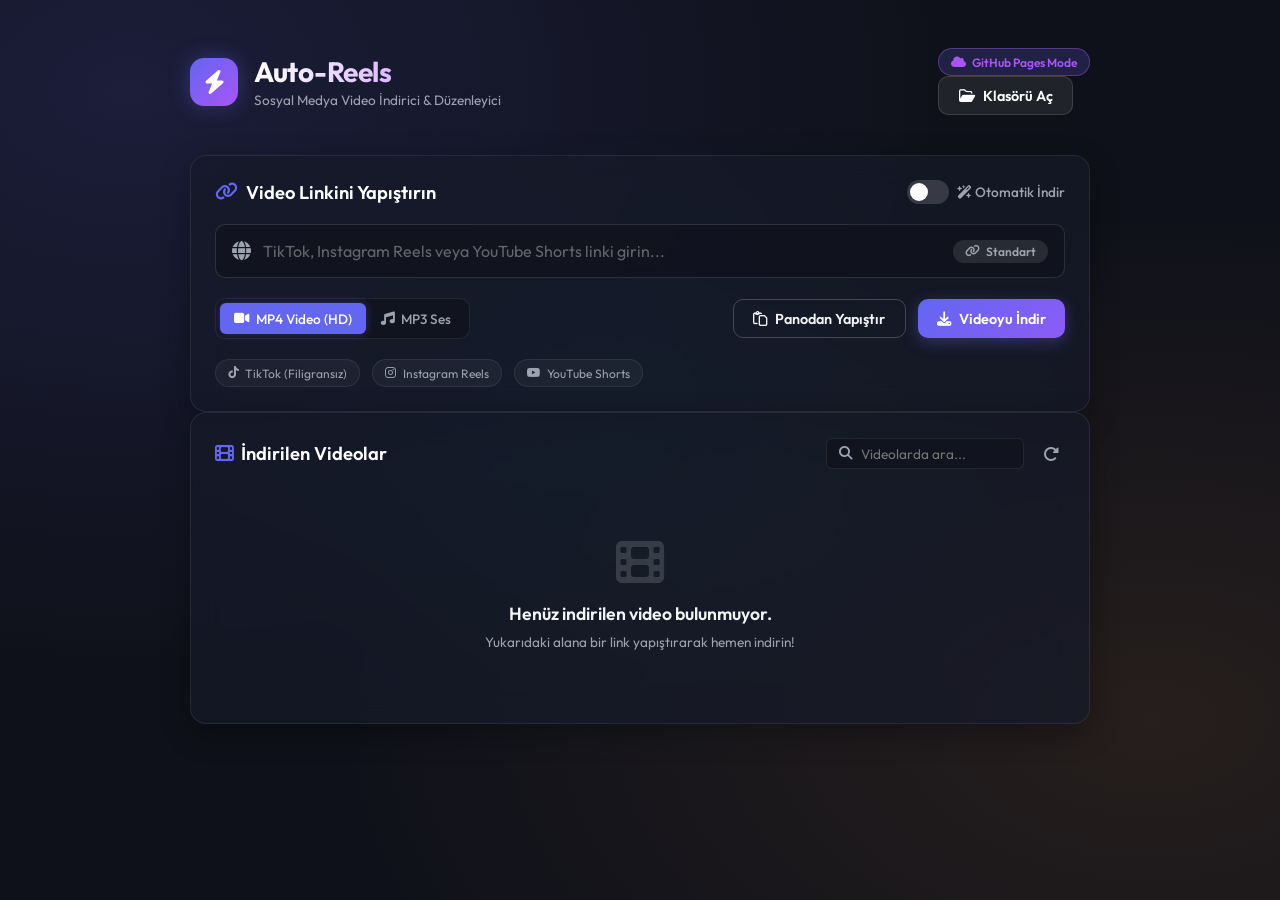
==== frontend/index.html @ d4bc5f1e "feat: Initial commit for auto-reels downloader and editor with GitHub Pages support" ====
<!DOCTYPE html>
<html lang="tr">
<head>
    <meta charset="UTF-8">
    <meta name="viewport" content="width=device-width, initial-scale=1.0">
    <title>Auto-Reels - TikTok, Instagram & YouTube Video Downloader</title>
    <!-- Google Fonts -->
    <link rel="preconnect" href="https://fonts.googleapis.com">
    <link rel="preconnect" href="https://fonts.gstatic.com" crossorigin>
    <link href="https://fonts.googleapis.com/css2?family=Outfit:wght@300;400;500;600;700;800&display=swap" rel="stylesheet">
    <!-- FontAwesome Icons -->
    <link rel="stylesheet" href="https://cdnjs.cloudflare.com/ajax/libs/font-awesome/6.4.0/css/all.min.css">
    <link rel="stylesheet" href="style.css">
</head>
<body>
    <div class="app-container">
        <!-- Header -->
        <header class="app-header">
            <div class="brand">
                <div class="logo-icon">
                    <i class="fa-solid fa-bolt"></i>
                </div>
                <div class="brand-text">
                    <h1>Auto-Reels</h1>
                    <span>Sosyal Medya Video İndirici & Düzenleyici</span>
                </div>
            </div>
            <div class="header-actions">
                <span id="envBadge" class="env-badge"><i class="fa-solid fa-cloud"></i> Web Mode</span>
                <button id="btnOpenFolder" class="btn btn-secondary">
                    <i class="fa-regular fa-folder-open"></i> Klasörü Aç
                </button>
            </div>
        </header>

        <!-- Main Content -->
        <main class="main-content">
            <!-- Downloader Card -->
            <section class="card input-card">
                <div class="card-header">
                    <h2><i class="fa-solid fa-link"></i> Video Linkini Yapıştırın</h2>
                    <div class="options-group">
                        <label class="toggle-switch">
                            <input type="checkbox" id="autoDownloadToggle">
                            <span class="slider"></span>
                            <span class="label-text"><i class="fa-solid fa-wand-magic-sparkles"></i> Otomatik İndir</span>
                        </label>
                    </div>
                </div>

                <div class="input-area">
                    <div class="input-wrapper">
                        <i class="fa-solid fa-globe input-icon"></i>
                        <input type="text" id="urlInput" placeholder="TikTok, Instagram Reels veya YouTube Shorts linki girin..." autocomplete="off">
                        <button id="btnClear" class="btn-icon" style="display:none;" title="Temizle"><i class="fa-solid fa-xmark"></i></button>
                        <div id="platformBadge" class="platform-badge generic">
                            <i class="fa-solid fa-link"></i> Standart
                        </div>
                    </div>
                </div>

                <!-- Settings & Action Buttons -->
                <div class="action-bar">
                    <div class="format-selector">
                        <label class="radio-label active">
                            <input type="radio" name="format" value="mp4" checked>
                            <i class="fa-solid fa-video"></i> MP4 Video (HD)
                        </label>
                        <label class="radio-label">
                            <input type="radio" name="format" value="mp3">
                            <i class="fa-solid fa-music"></i> MP3 Ses
                        </label>
                    </div>

                    <div class="buttons">
                        <button id="btnPaste" class="btn btn-outline">
                            <i class="fa-regular fa-paste"></i> Panodan Yapıştır
                        </button>
                        <button id="btnDownload" class="btn btn-primary">
                            <i class="fa-solid fa-download"></i> Videoyu İndir
                        </button>
                    </div>
                </div>

                <div class="platform-chips">
                    <span class="chip chip-tiktok"><i class="fa-brands fa-tiktok"></i> TikTok (Filigransız)</span>
                    <span class="chip chip-instagram"><i class="fa-brands fa-instagram"></i> Instagram Reels</span>
                    <span class="chip chip-youtube"><i class="fa-brands fa-youtube"></i> YouTube Shorts</span>
                </div>
            </section>

            <!-- Download Status Card -->
            <section id="statusCard" class="card status-card" style="display: none;">
                <div class="status-content">
                    <div class="preview-thumb">
                        <img id="statusThumb" src="" alt="Thumbnail Preview">
                        <div id="statusPlatformBadge" class="platform-badge">TikTok</div>
                    </div>
                    <div class="status-details">
                        <h3 id="statusTitle">Video İndiriliyor...</h3>
                        <p id="statusMeta" class="meta-text"><i class="fa-solid fa-user"></i> <span id="statusUploader">Yükleyici</span></p>
                        
                        <!-- Progress Bar -->
                        <div class="progress-container">
                            <div class="progress-info">
                                <span id="statusText"><i class="fa-solid fa-spinner fa-spin"></i> İşleniyor...</span>
                                <span id="progressPercent">0%</span>
                            </div>
                            <div class="progress-bar">
                                <div id="progressFill" class="progress-fill" style="width: 0%;"></div>
                            </div>
                        </div>
                    </div>
                </div>
            </section>

            <!-- Media Gallery -->
            <section class="card gallery-card">
                <div class="card-header">
                    <h2><i class="fa-solid fa-film"></i> İndirilen Videolar</h2>
                    <div class="gallery-controls">
                        <div class="search-box">
                            <i class="fa-solid fa-search"></i>
                            <input type="text" id="searchGallery" placeholder="Videolarda ara...">
                        </div>
                        <button id="btnRefreshGallery" class="btn-icon" title="Yenile"><i class="fa-solid fa-rotate-right"></i></button>
                    </div>
                </div>

                <div id="galleryGrid" class="gallery-grid">
                    <div class="empty-state">
                        <i class="fa-solid fa-cloud-arrow-down"></i>
                        <p>Henüz indirilmiş video bulunmuyor.</p>
                        <span>Yukarıdaki alana bir TikTok, Reels veya Shorts linki yapıştırın!</span>
                    </div>
                </div>
            </section>
        </main>

        <!-- Player Modal -->
        <div id="playerModal" class="modal">
            <div class="modal-content">
                <div class="modal-header">
                    <h3 id="modalTitle">Video Önizleme</h3>
                    <button id="btnCloseModal" class="btn-icon"><i class="fa-solid fa-xmark"></i></button>
                </div>
                <div class="modal-body">
                    <div class="media-container">
                        <video id="modalVideo" controls autoplay style="display:none;"></video>
                        <audio id="modalAudio" controls autoplay style="display:none;"></audio>
                    </div>
                </div>
            </div>
        </div>

        <!-- Video Editor Modal -->
        <div id="editorModal" class="modal">
            <div class="modal-content editor-modal-content">
                <div class="modal-header">
                    <h3><i class="fa-solid fa-pen-to-square"></i> Videoya Yazı Ekle & Düzenle</h3>
                    <button id="btnCloseEditor" class="btn-icon"><i class="fa-solid fa-xmark"></i></button>
                </div>
                <div class="modal-body editor-body">
                    <!-- Left: Live Preview -->
                    <div class="editor-preview-container">
                        <video id="editorVideoPreview" controls loop muted crossOrigin="anonymous"></video>
                        <div id="editorOverlayText" class="overlay-text pos-bottom bg-black">
                            Örnek Yazı
                        </div>
                    </div>

                    <!-- Right: Controls -->
                    <div class="editor-controls">
                        <div class="control-group">
                            <label><i class="fa-solid fa-font"></i> Eklenecek Metin</label>
                            <textarea id="editorTextInput" placeholder="Videoda görünmesini istediğiniz metni yazın..." rows="3">Harika Video! 🔥</textarea>
                        </div>

                        <div class="control-group">
                            <label><i class="fa-solid fa-text-height"></i> Yazı Boyutu: <span id="editorSizeValue">40px</span></label>
                            <input type="range" id="editorSizeInput" min="20" max="80" value="40">
                        </div>

                        <div class="control-group">
                            <label><i class="fa-solid fa-palette"></i> Yazı Rengi</label>
                            <div class="color-options">
                                <label class="color-chip active" style="background:#ffffff; color:#000;"><input type="radio" name="editorColor" value="white" checked> Beyaz</label>
                                <label class="color-chip" style="background:#ffe600; color:#000;"><input type="radio" name="editorColor" value="yellow"> Sarı</label>
                                <label class="color-chip" style="background:#ff3b30; color:#fff;"><input type="radio" name="editorColor" value="red"> Kırmızı</label>
                                <label class="color-chip" style="background:#00f2fe; color:#000;"><input type="radio" name="editorColor" value="cyan"> Turkuaz</label>
                            </div>
                        </div>

                        <div class="control-group">
                            <label><i class="fa-solid fa-square"></i> Arka Plan Kutusu</label>
                            <div class="box-options">
                                <label class="box-chip active"><input type="radio" name="editorBg" value="black" checked> Yarı Siyah</label>
                                <label class="box-chip"><input type="radio" name="editorBg" value="yellow"> Sarı Kutu</label>
                                <label class="box-chip"><input type="radio" name="editorBg" value="white"> Beyaz Kutu</label>
                                <label class="box-chip"><input type="radio" name="editorBg" value="none"> Şeffaf</label>
                            </div>
                        </div>

                        <div class="control-group">
                            <label><i class="fa-solid fa-arrows-up-down"></i> Konum</label>
                            <div class="pos-options">
                                <label class="pos-chip"><input type="radio" name="editorPos" value="top"> Üst</label>
                                <label class="pos-chip"><input type="radio" name="editorPos" value="center"> Orta</label>
                                <label class="pos-chip active"><input type="radio" name="editorPos" value="bottom" checked> Alt</label>
                            </div>
                        </div>

                        <button id="btnProcessEdit" class="btn btn-primary btn-block">
                            <i class="fa-solid fa-wand-magic-sparkles"></i> Videoyu Oluştur & Kaydet
                        </button>
                    </div>
                </div>
            </div>
        </div>
    </div>

    <script src="app.js"></script>
</body>
</html>
---- frontend/style.css ----
:root {
    --bg-dark: #0f111a;
    --card-bg: rgba(22, 26, 40, 0.75);
    --card-border: rgba(255, 255, 255, 0.08);
    --text-main: #f3f4f6;
    --text-muted: #9ca3af;
    
    --primary: #6366f1;
    --primary-hover: #4f46e5;
    --primary-glow: rgba(99, 102, 241, 0.35);
    
    --accent-tiktok: #00f2fe;
    --accent-instagram: #f09433;
    --accent-youtube: #ff0000;
    
    --radius-lg: 16px;
    --radius-md: 10px;
    --radius-sm: 6px;
    --transition: all 0.25s cubic-bezier(0.4, 0, 0.2, 1);
}

* {
    margin: 0;
    padding: 0;
    box-sizing: border-box;
    font-family: 'Outfit', -apple-system, BlinkMacSystemFont, sans-serif;
}

body {
    background-color: var(--bg-dark);
    background-image: 
        radial-gradient(at 10% 10%, rgba(99, 102, 241, 0.15) 0px, transparent 50%),
        radial-gradient(at 90% 80%, rgba(240, 148, 51, 0.1) 0px, transparent 50%),
        radial-gradient(at 50% 50%, rgba(0, 242, 254, 0.08) 0px, transparent 50%);
    color: var(--text-main);
    min-height: 100vh;
    padding: 2rem 1rem;
    display: flex;
    justify-content: center;
}

.app-container {
    width: 100%;
    max-width: 900px;
    display: flex;
    flex-direction: column;
    gap: 1.5rem;
}

/* Header */
.app-header {
    display: flex;
    align-items: center;
    justify-content: space-between;
    padding: 1rem 0;
}

.brand {
    display: flex;
    align-items: center;
    gap: 1rem;
}

.logo-icon {
    width: 48px;
    height: 48px;
    background: linear-gradient(135deg, #6366f1, #a855f7);
    border-radius: 14px;
    display: flex;
    align-items: center;
    justify-content: center;
    font-size: 1.5rem;
    color: #fff;
    box-shadow: 0 0 20px var(--primary-glow);
}

.brand-text h1 {
    font-size: 1.75rem;
    font-weight: 700;
    background: linear-gradient(to right, #ffffff, #c084fc);
    -webkit-background-clip: text;
    -webkit-text-fill-color: transparent;
    letter-spacing: -0.5px;
}

.brand-text span {
    font-size: 0.85rem;
    color: var(--text-muted);
}

.env-badge {
    padding: 0.35rem 0.75rem;
    border-radius: 20px;
    font-size: 0.75rem;
    font-weight: 600;
    background: rgba(99, 102, 241, 0.2);
    color: #a855f7;
    border: 1px solid rgba(168, 85, 247, 0.4);
    display: inline-flex;
    align-items: center;
    gap: 0.35rem;
}

/* Card */
.card {
    background: var(--card-bg);
    backdrop-filter: blur(16px);
    -webkit-backdrop-filter: blur(16px);
    border: 1px solid var(--card-border);
    border-radius: var(--radius-lg);
    padding: 1.5rem;
    box-shadow: 0 10px 30px rgba(0, 0, 0, 0.3);
}

.card-header {
    display: flex;
    align-items: center;
    justify-content: space-between;
    margin-bottom: 1.25rem;
}

.card-header h2 {
    font-size: 1.15rem;
    font-weight: 600;
    display: flex;
    align-items: center;
    gap: 0.5rem;
    color: #fff;
}

.card-header h2 i {
    color: var(--primary);
}

/* Input Area */
.input-wrapper {
    position: relative;
    display: flex;
    align-items: center;
    background: rgba(15, 17, 26, 0.6);
    border: 1px solid rgba(255, 255, 255, 0.12);
    border-radius: var(--radius-md);
    padding: 0.5rem 1rem;
    transition: var(--transition);
}

.input-wrapper:focus-within {
    border-color: var(--primary);
    box-shadow: 0 0 15px var(--primary-glow);
}

.input-icon {
    font-size: 1.2rem;
    color: var(--text-muted);
    margin-right: 0.75rem;
}

.input-wrapper input {
    flex: 1;
    background: transparent;
    border: none;
    outline: none;
    color: #fff;
    font-size: 1rem;
    padding: 0.5rem 0;
}

.input-wrapper input::placeholder {
    color: rgba(255, 255, 255, 0.35);
}

.platform-badge {
    padding: 0.25rem 0.75rem;
    border-radius: 20px;
    font-size: 0.75rem;
    font-weight: 600;
    display: flex;
    align-items: center;
    gap: 0.35rem;
    transition: var(--transition);
}

.platform-badge.generic { background: rgba(255,255,255,0.1); color: var(--text-muted); }
.platform-badge.tiktok { background: rgba(0, 242, 254, 0.2); color: #00f2fe; border: 1px solid rgba(0, 242, 254, 0.4); }
.platform-badge.instagram { background: rgba(240, 148, 51, 0.2); color: #f09433; border: 1px solid rgba(240, 148, 51, 0.4); }
.platform-badge.youtube_shorts, .platform-badge.youtube { background: rgba(255, 0, 0, 0.2); color: #ff4d4d; border: 1px solid rgba(255, 0, 0, 0.4); }

/* Toggle Switch */
.toggle-switch {
    display: flex;
    align-items: center;
    gap: 0.5rem;
    cursor: pointer;
    user-select: none;
}

.toggle-switch input { display: none; }

.slider {
    width: 42px;
    height: 24px;
    background-color: rgba(255, 255, 255, 0.15);
    border-radius: 20px;
    position: relative;
    transition: var(--transition);
}

.slider::before {
    content: "";
    position: absolute;
    width: 18px;
    height: 18px;
    border-radius: 50%;
    background-color: #fff;
    top: 3px;
    left: 3px;
    transition: var(--transition);
}

.toggle-switch input:checked + .slider {
    background-color: var(--primary);
}

.toggle-switch input:checked + .slider::before {
    transform: translateX(18px);
}

.label-text {
    font-size: 0.85rem;
    font-weight: 500;
    color: var(--text-muted);
}

/* Action Bar */
.action-bar {
    display: flex;
    align-items: center;
    justify-content: space-between;
    margin-top: 1.25rem;
    gap: 1rem;
    flex-wrap: wrap;
}

.format-selector {
    display: flex;
    background: rgba(15, 17, 26, 0.6);
    padding: 4px;
    border-radius: var(--radius-md);
    border: 1px solid rgba(255, 255, 255, 0.08);
}

.radio-label {
    padding: 0.4rem 0.9rem;
    border-radius: var(--radius-sm);
    font-size: 0.85rem;
    font-weight: 500;
    color: var(--text-muted);
    cursor: pointer;
    display: flex;
    align-items: center;
    gap: 0.4rem;
    transition: var(--transition);
}

.radio-label input { display: none; }
.radio-label.active {
    background: var(--primary);
    color: #fff;
    box-shadow: 0 0 10px var(--primary-glow);
}

.buttons {
    display: flex;
    gap: 0.75rem;
}

/* Buttons */
.btn {
    padding: 0.6rem 1.2rem;
    border-radius: var(--radius-md);
    font-size: 0.9rem;
    font-weight: 600;
    cursor: pointer;
    border: none;
    display: flex;
    align-items: center;
    gap: 0.5rem;
    transition: var(--transition);
}

.btn-primary {
    background: linear-gradient(135deg, var(--primary), #8b5cf6);
    color: #fff;
    box-shadow: 0 4px 15px var(--primary-glow);
}

.btn-primary:hover {
    transform: translateY(-2px);
    box-shadow: 0 6px 20px var(--primary-glow);
}

.btn-secondary {
    background: rgba(255, 255, 255, 0.08);
    color: #fff;
    border: 1px solid rgba(255, 255, 255, 0.12);
}

.btn-secondary:hover {
    background: rgba(255, 255, 255, 0.15);
}

.btn-outline {
    background: transparent;
    color: var(--text-main);
    border: 1px solid rgba(255, 255, 255, 0.2);
}

.btn-outline:hover {
    background: rgba(255, 255, 255, 0.08);
}

.btn-icon {
    background: transparent;
    border: none;
    color: var(--text-muted);
    font-size: 1rem;
    cursor: pointer;
    padding: 0.4rem;
    border-radius: 50%;
    transition: var(--transition);
}

.btn-icon:hover {
    color: #fff;
    background: rgba(255, 255, 255, 0.1);
}

/* Chips */
.platform-chips {
    display: flex;
    gap: 0.75rem;
    margin-top: 1.25rem;
    flex-wrap: wrap;
}

.chip {
    font-size: 0.75rem;
    padding: 0.35rem 0.75rem;
    border-radius: 20px;
    background: rgba(255, 255, 255, 0.04);
    border: 1px solid rgba(255, 255, 255, 0.08);
    color: var(--text-muted);
    display: flex;
    align-items: center;
    gap: 0.4rem;
}

/* Status Card */
.status-card {
    border-left: 4px solid var(--primary);
    animation: fadeIn 0.3s ease;
}

.status-content {
    display: flex;
    gap: 1.25rem;
    align-items: center;
}

.preview-thumb {
    position: relative;
    width: 90px;
    height: 90px;
    border-radius: var(--radius-md);
    overflow: hidden;
    background: #000;
    flex-shrink: 0;
}

.preview-thumb img {
    width: 100%;
    height: 100%;
    object-fit: cover;
}

.preview-thumb .platform-badge {
    position: absolute;
    bottom: 4px;
    left: 4px;
    font-size: 0.65rem;
    padding: 2px 6px;
}

.status-details {
    flex: 1;
}

.status-details h3 {
    font-size: 1rem;
    font-weight: 600;
    color: #fff;
    margin-bottom: 0.25rem;
    white-space: nowrap;
    overflow: hidden;
    text-overflow: ellipsis;
    max-width: 500px;
}

.meta-text {
    font-size: 0.8rem;
    color: var(--text-muted);
    margin-bottom: 0.75rem;
}

.progress-container {
    display: flex;
    flex-direction: column;
    gap: 0.35rem;
}

.progress-info {
    display: flex;
    justify-content: space-between;
    font-size: 0.8rem;
    font-weight: 500;
    color: var(--text-muted);
}

.progress-bar {
    width: 100%;
    height: 8px;
    background: rgba(255, 255, 255, 0.1);
    border-radius: 10px;
    overflow: hidden;
}

.progress-fill {
    height: 100%;
    background: linear-gradient(90deg, #6366f1, #a855f7);
    border-radius: 10px;
    transition: width 0.2s ease;
}

/* Gallery Grid */
.gallery-controls {
    display: flex;
    align-items: center;
    gap: 0.75rem;
}

.search-box {
    display: flex;
    align-items: center;
    background: rgba(15, 17, 26, 0.6);
    border: 1px solid rgba(255, 255, 255, 0.08);
    border-radius: var(--radius-sm);
    padding: 0.35rem 0.75rem;
}

.search-box i {
    font-size: 0.85rem;
    color: var(--text-muted);
    margin-right: 0.5rem;
}

.search-box input {
    background: transparent;
    border: none;
    outline: none;
    color: #fff;
    font-size: 0.85rem;
    width: 150px;
}

.gallery-grid {
    display: grid;
    grid-template-columns: repeat(auto-fill, minmax(240px, 1fr));
    gap: 1.25rem;
    margin-top: 1rem;
}

.gallery-item {
    background: rgba(15, 17, 26, 0.6);
    border: 1px solid rgba(255, 255, 255, 0.08);
    border-radius: var(--radius-md);
    overflow: hidden;
    transition: var(--transition);
    display: flex;
    flex-direction: column;
}

.gallery-item:hover {
    transform: translateY(-4px);
    border-color: rgba(255, 255, 255, 0.2);
    box-shadow: 0 8px 25px rgba(0,0,0,0.4);
}

.item-thumb-wrapper {
    position: relative;
    width: 100%;
    height: 140px;
    background: #05060a;
    display: flex;
    align-items: center;
    justify-content: center;
}

.item-thumb-wrapper video,
.item-thumb-wrapper img {
    width: 100%;
    height: 100%;
    object-fit: cover;
}

.audio-placeholder {
    font-size: 2.5rem;
    color: var(--primary);
}

.btn-play-overlay {
    position: absolute;
    width: 45px;
    height: 45px;
    border-radius: 50%;
    background: rgba(99, 102, 241, 0.85);
    color: #fff;
    display: flex;
    align-items: center;
    justify-content: center;
    font-size: 1.1rem;
    cursor: pointer;
    border: none;
    box-shadow: 0 0 15px rgba(0,0,0,0.5);
    transition: var(--transition);
    opacity: 0.9;
}

.btn-play-overlay:hover {
    transform: scale(1.1);
    background: var(--primary);
}

.item-info {
    padding: 0.85rem;
    flex: 1;
    display: flex;
    flex-direction: column;
    justify-content: space-between;
}

.item-title {
    font-size: 0.85rem;
    font-weight: 500;
    color: #fff;
    line-height: 1.3;
    margin-bottom: 0.5rem;
    display: -webkit-box;
    -webkit-line-clamp: 2;
    -webkit-box-orient: vertical;
    overflow: hidden;
}

.item-footer {
    display: flex;
    align-items: center;
    justify-content: space-between;
    margin-top: 0.5rem;
}

.item-size {
    font-size: 0.75rem;
    color: var(--text-muted);
}

.item-actions {
    display: flex;
    gap: 0.35rem;
}

.empty-state {
    grid-column: 1 / -1;
    text-align: center;
    padding: 3rem 1rem;
    color: var(--text-muted);
}

.empty-state i {
    font-size: 3rem;
    margin-bottom: 1rem;
    color: rgba(255,255,255,0.15);
}

.empty-state p {
    font-size: 1.1rem;
    font-weight: 600;
    color: var(--text-main);
    margin-bottom: 0.35rem;
}

.empty-state span {
    font-size: 0.85rem;
}

/* Modal */
.modal {
    display: none;
    position: fixed;
    top: 0;
    left: 0;
    width: 100vw;
    height: 100vh;
    background: rgba(0, 0, 0, 0.8);
    backdrop-filter: blur(8px);
    z-index: 1000;
    align-items: center;
    justify-content: center;
    padding: 1rem;
}

.modal-content {
    background: var(--bg-dark);
    border: 1px solid var(--card-border);
    border-radius: var(--radius-lg);
    width: 100%;
    max-width: 700px;
    overflow: hidden;
    box-shadow: 0 20px 50px rgba(0,0,0,0.6);
}

.modal-header {
    display: flex;
    align-items: center;
    justify-content: space-between;
    padding: 1rem 1.25rem;
    border-bottom: 1px solid var(--card-border);
}

.modal-header h3 {
    font-size: 1rem;
    color: #fff;
}

.modal-body {
    padding: 1rem;
    display: flex;
    justify-content: center;
}

.media-container video,
.media-container audio {
    width: 100%;
    max-height: 70vh;
    border-radius: var(--radius-md);
    outline: none;
}

/* Editor Modal Styles */
.editor-modal-content {
    max-width: 900px;
}

.editor-body {
    display: grid;
    grid-template-columns: 1fr 1fr;
    gap: 1.5rem;
    padding: 1.25rem;
}

.editor-preview-container {
    position: relative;
    width: 100%;
    height: 380px;
    background: #000;
    border-radius: var(--radius-md);
    overflow: hidden;
    display: flex;
    align-items: center;
    justify-content: center;
}

.editor-preview-container video {
    width: 100%;
    height: 100%;
    object-fit: contain;
}

.overlay-text {
    position: absolute;
    padding: 0.4rem 0.8rem;
    border-radius: 6px;
    font-weight: 700;
    text-align: center;
    pointer-events: none;
    max-width: 85%;
    word-break: break-word;
    transition: all 0.2s ease;
}

.overlay-text.pos-top { top: 12%; left: 50%; transform: translateX(-50%); }
.overlay-text.pos-center { top: 50%; left: 50%; transform: translate(-50%, -50%); }
.overlay-text.pos-bottom { bottom: 12%; left: 50%; transform: translateX(-50%); }

.overlay-text.bg-black { background: rgba(0, 0, 0, 0.7); color: #fff; }
.overlay-text.bg-yellow { background: #ffe600; color: #000; }
.overlay-text.bg-white { background: #ffffff; color: #000; }
.overlay-text.bg-none { background: transparent; }

.editor-controls {
    display: flex;
    flex-direction: column;
    gap: 1rem;
}

.control-group {
    display: flex;
    flex-direction: column;
    gap: 0.4rem;
}

.control-group label {
    font-size: 0.85rem;
    font-weight: 600;
    color: var(--text-muted);
    display: flex;
    align-items: center;
    gap: 0.4rem;
}

.control-group textarea {
    background: rgba(15, 17, 26, 0.8);
    border: 1px solid rgba(255, 255, 255, 0.15);
    border-radius: var(--radius-sm);
    color: #fff;
    padding: 0.6rem;
    font-size: 0.9rem;
    outline: none;
    resize: none;
}

.control-group textarea:focus {
    border-color: var(--primary);
}

.control-group input[type="range"] {
    width: 100%;
    accent-color: var(--primary);
}

.color-options, .box-options, .pos-options {
    display: flex;
    gap: 0.4rem;
    flex-wrap: wrap;
}

.color-chip, .box-chip, .pos-chip {
    padding: 0.35rem 0.7rem;
    border-radius: var(--radius-sm);
    font-size: 0.78rem;
    font-weight: 600;
    cursor: pointer;
    background: rgba(255, 255, 255, 0.08);
    border: 1px solid rgba(255, 255, 255, 0.12);
    color: var(--text-main);
    user-select: none;
    transition: var(--transition);
}

.color-chip input, .box-chip input, .pos-chip input { display: none; }

.color-chip.active, .box-chip.active, .pos-chip.active {
    border-color: var(--primary);
    box-shadow: 0 0 10px var(--primary-glow);
    background: var(--primary);
    color: #fff;
}

.btn-block {
    width: 100%;
    justify-content: center;
    margin-top: 0.5rem;
}

@media (max-width: 768px) {
    .editor-body { grid-template-columns: 1fr; }
    .editor-preview-container { height: 260px; }
}
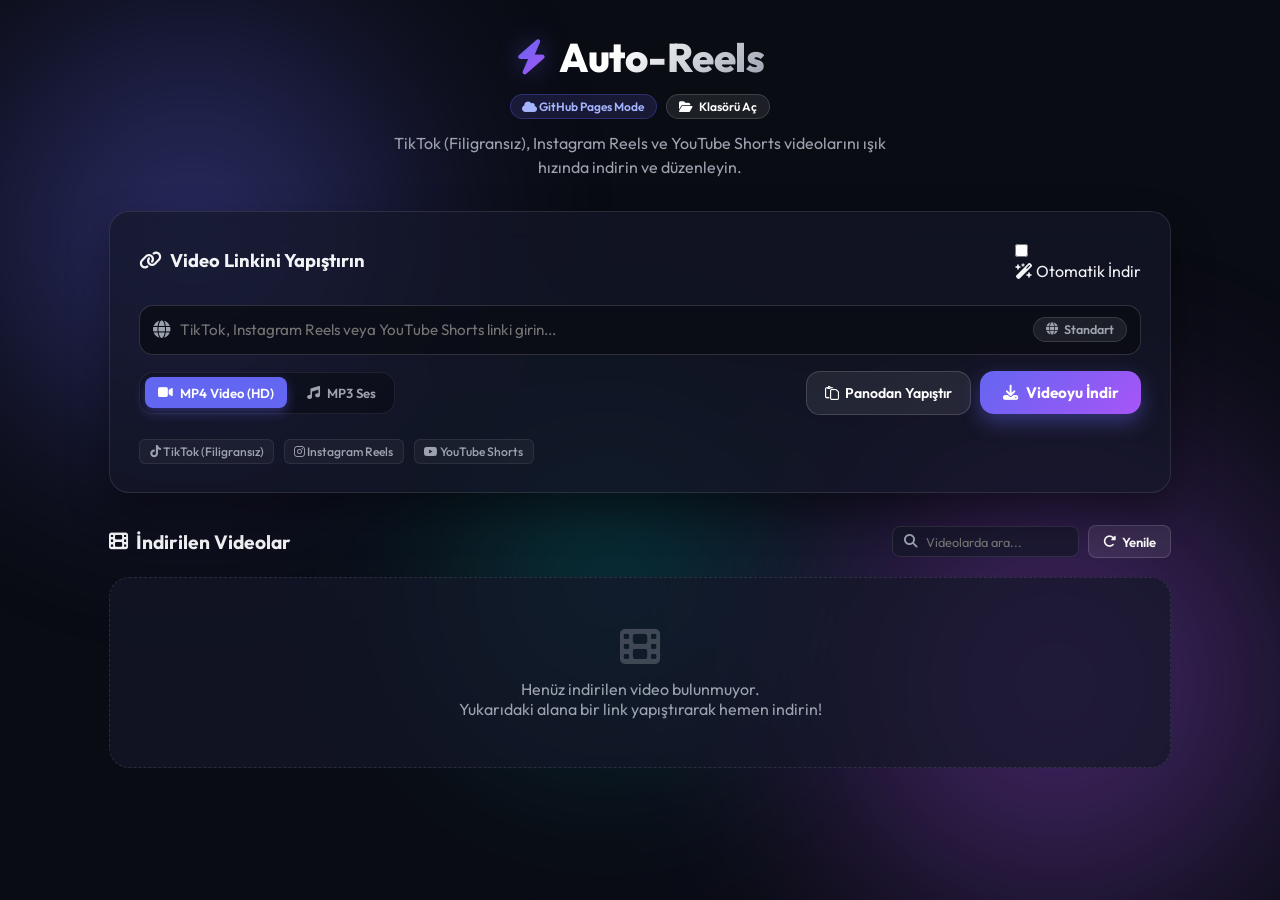
==== commit 2a6627a7: "fix: layout structure alignment, button grouping, and fontawesome icons" ====
--- a/frontend/index.html
+++ b/frontend/index.html
@@ -3,222 +3,212 @@
 <head>
     <meta charset="UTF-8">
     <meta name="viewport" content="width=device-width, initial-scale=1.0">
-    <title>Auto-Reels - TikTok, Instagram & YouTube Video Downloader</title>
+    <title>Auto-Reels - Sosyal Medya Video İndirici & Düzenleyici</title>
+    <!-- FontAwesome 6 -->
+    <link rel="stylesheet" href="https://cdnjs.cloudflare.com/ajax/libs/font-awesome/6.5.1/css/all.min.css">
     <!-- Google Fonts -->
-    <link rel="preconnect" href="https://fonts.googleapis.com">
-    <link rel="preconnect" href="https://fonts.gstatic.com" crossorigin>
-    <link href="https://fonts.googleapis.com/css2?family=Outfit:wght@300;400;500;600;700;800&display=swap" rel="stylesheet">
-    <!-- FontAwesome Icons -->
-    <link rel="stylesheet" href="https://cdnjs.cloudflare.com/ajax/libs/font-awesome/6.4.0/css/all.min.css">
+    <link rel="stylesheet" href="https://fonts.googleapis.com/css2?family=Outfit:wght@300;400;500;600;700;800&display=swap">
+    <!-- Custom CSS -->
     <link rel="stylesheet" href="style.css">
 </head>
 <body>
+    <!-- Background Animated Blobs -->
+    <div class="background-blobs">
+        <div class="blob blob-1"></div>
+        <div class="blob blob-2"></div>
+        <div class="blob blob-3"></div>
+    </div>
+
     <div class="app-container">
         <!-- Header -->
-        <header class="app-header">
-            <div class="brand">
-                <div class="logo-icon">
-                    <i class="fa-solid fa-bolt"></i>
-                </div>
-                <div class="brand-text">
-                    <h1>Auto-Reels</h1>
-                    <span>Sosyal Medya Video İndirici & Düzenleyici</span>
-                </div>
-            </div>
-            <div class="header-actions">
-                <span id="envBadge" class="env-badge"><i class="fa-solid fa-cloud"></i> Web Mode</span>
-                <button id="btnOpenFolder" class="btn btn-secondary">
-                    <i class="fa-regular fa-folder-open"></i> Klasörü Aç
-                </button>
-            </div>
+        <header>
+            <div class="logo-container">
+                <i class="fa-solid fa-bolt logo-icon"></i>
+                <h1 class="logo-text">Auto-Reels</h1>
+            </div>
+            <div class="header-badges">
+                <span id="envBadge" class="badge"><i class="fa-solid fa-server"></i> Local App</span>
+                <button id="btnOpenFolder" class="btn-folder" title="İndirilenler Klasörünü Aç"><i class="fa-solid fa-folder-open"></i> Klasörü Aç</button>
+            </div>
+            <p class="subtitle">TikTok (Filigransız), Instagram Reels ve YouTube Shorts videolarını ışık hızında indirin ve düzenleyin.</p>
         </header>
 
-        <!-- Main Content -->
-        <main class="main-content">
-            <!-- Downloader Card -->
-            <section class="card input-card">
-                <div class="card-header">
-                    <h2><i class="fa-solid fa-link"></i> Video Linkini Yapıştırın</h2>
-                    <div class="options-group">
-                        <label class="toggle-switch">
-                            <input type="checkbox" id="autoDownloadToggle">
-                            <span class="slider"></span>
-                            <span class="label-text"><i class="fa-solid fa-wand-magic-sparkles"></i> Otomatik İndir</span>
-                        </label>
-                    </div>
-                </div>
-
-                <div class="input-area">
-                    <div class="input-wrapper">
-                        <i class="fa-solid fa-globe input-icon"></i>
-                        <input type="text" id="urlInput" placeholder="TikTok, Instagram Reels veya YouTube Shorts linki girin..." autocomplete="off">
-                        <button id="btnClear" class="btn-icon" style="display:none;" title="Temizle"><i class="fa-solid fa-xmark"></i></button>
-                        <div id="platformBadge" class="platform-badge generic">
-                            <i class="fa-solid fa-link"></i> Standart
-                        </div>
-                    </div>
-                </div>
-
-                <!-- Settings & Action Buttons -->
-                <div class="action-bar">
+        <!-- Main Downloader Card -->
+        <main class="downloader-card">
+            <div class="card-header">
+                <h2><i class="fa-solid fa-link"></i> Video Linkini Yapıştırın</h2>
+                <label class="toggle-option">
+                    <div class="toggle-switch">
+                        <input type="checkbox" id="autoDownloadToggle">
+                        <span class="slider"></span>
+                    </div>
+                    <span><i class="fa-solid fa-wand-magic-sparkles"></i> Otomatik İndir</span>
+                </label>
+            </div>
+
+            <!-- Input Box & Buttons -->
+            <div class="input-section">
+                <div class="input-wrapper">
+                    <i class="fa-solid fa-globe link-icon"></i>
+                    <input type="text" id="urlInput" placeholder="TikTok, Instagram Reels veya YouTube Shorts linki girin..." autocomplete="off">
+                    <button id="btnClear" class="btn-clear-input" title="Temizle" style="display: none;"><i class="fa-solid fa-xmark"></i></button>
+                    <div id="platformBadge" class="platform-badge generic">
+                        <i class="fa-solid fa-globe"></i> Standart
+                    </div>
+                </div>
+
+                <div class="options-bar">
                     <div class="format-selector">
-                        <label class="radio-label active">
+                        <label class="format-label active">
                             <input type="radio" name="format" value="mp4" checked>
                             <i class="fa-solid fa-video"></i> MP4 Video (HD)
                         </label>
-                        <label class="radio-label">
+                        <label class="format-label">
                             <input type="radio" name="format" value="mp3">
                             <i class="fa-solid fa-music"></i> MP3 Ses
                         </label>
                     </div>
 
-                    <div class="buttons">
-                        <button id="btnPaste" class="btn btn-outline">
+                    <div class="button-group">
+                        <button id="btnPaste" class="btn-secondary">
                             <i class="fa-regular fa-paste"></i> Panodan Yapıştır
                         </button>
-                        <button id="btnDownload" class="btn btn-primary">
+                        <button id="btnDownload" class="btn-primary">
                             <i class="fa-solid fa-download"></i> Videoyu İndir
                         </button>
                     </div>
                 </div>
-
-                <div class="platform-chips">
-                    <span class="chip chip-tiktok"><i class="fa-brands fa-tiktok"></i> TikTok (Filigransız)</span>
-                    <span class="chip chip-instagram"><i class="fa-brands fa-instagram"></i> Instagram Reels</span>
-                    <span class="chip chip-youtube"><i class="fa-brands fa-youtube"></i> YouTube Shorts</span>
-                </div>
-            </section>
-
-            <!-- Download Status Card -->
-            <section id="statusCard" class="card status-card" style="display: none;">
-                <div class="status-content">
-                    <div class="preview-thumb">
-                        <img id="statusThumb" src="" alt="Thumbnail Preview">
-                        <div id="statusPlatformBadge" class="platform-badge">TikTok</div>
-                    </div>
-                    <div class="status-details">
+            </div>
+
+            <div class="supported-platforms">
+                <span class="platform-tag"><i class="fa-brands fa-tiktok"></i> TikTok (Filigransız)</span>
+                <span class="platform-tag"><i class="fa-brands fa-instagram"></i> Instagram Reels</span>
+                <span class="platform-tag"><i class="fa-brands fa-youtube"></i> YouTube Shorts</span>
+            </div>
+        </main>
+
+        <!-- Status Card -->
+        <section id="statusCard" class="status-card" style="display: none;">
+            <div class="status-content">
+                <img id="statusThumb" src="" alt="Thumbnail" class="status-thumb">
+                <div class="status-info">
+                    <div class="status-header">
                         <h3 id="statusTitle">Video İndiriliyor...</h3>
-                        <p id="statusMeta" class="meta-text"><i class="fa-solid fa-user"></i> <span id="statusUploader">Yükleyici</span></p>
-                        
-                        <!-- Progress Bar -->
-                        <div class="progress-container">
-                            <div class="progress-info">
-                                <span id="statusText"><i class="fa-solid fa-spinner fa-spin"></i> İşleniyor...</span>
-                                <span id="progressPercent">0%</span>
-                            </div>
-                            <div class="progress-bar">
-                                <div id="progressFill" class="progress-fill" style="width: 0%;"></div>
-                            </div>
-                        </div>
-                    </div>
-                </div>
-            </section>
-
-            <!-- Media Gallery -->
-            <section class="card gallery-card">
-                <div class="card-header">
-                    <h2><i class="fa-solid fa-film"></i> İndirilen Videolar</h2>
-                    <div class="gallery-controls">
-                        <div class="search-box">
-                            <i class="fa-solid fa-search"></i>
-                            <input type="text" id="searchGallery" placeholder="Videolarda ara...">
-                        </div>
-                        <button id="btnRefreshGallery" class="btn-icon" title="Yenile"><i class="fa-solid fa-rotate-right"></i></button>
-                    </div>
-                </div>
-
-                <div id="galleryGrid" class="gallery-grid">
-                    <div class="empty-state">
-                        <i class="fa-solid fa-cloud-arrow-down"></i>
-                        <p>Henüz indirilmiş video bulunmuyor.</p>
-                        <span>Yukarıdaki alana bir TikTok, Reels veya Shorts linki yapıştırın!</span>
-                    </div>
-                </div>
-            </section>
-        </main>
-
-        <!-- Player Modal -->
-        <div id="playerModal" class="modal">
-            <div class="modal-content">
-                <div class="modal-header">
-                    <h3 id="modalTitle">Video Önizleme</h3>
-                    <button id="btnCloseModal" class="btn-icon"><i class="fa-solid fa-xmark"></i></button>
-                </div>
-                <div class="modal-body">
-                    <div class="media-container">
-                        <video id="modalVideo" controls autoplay style="display:none;"></video>
-                        <audio id="modalAudio" controls autoplay style="display:none;"></audio>
-                    </div>
+                        <span id="statusPlatformBadge" class="platform-badge generic">TikTok</span>
+                    </div>
+                    <p id="statusUploader" class="status-uploader">Bilinmeyen Kullanıcı</p>
+                    
+                    <div class="progress-bar-wrapper">
+                        <div class="progress-info">
+                            <span id="statusText"><i class="fa-solid fa-spinner fa-spin"></i> İşleniyor...</span>
+                            <span id="progressPercent">0%</span>
+                        </div>
+                        <div class="progress-bar-bg">
+                            <div id="progressFill" class="progress-bar-fill" style="width: 0%;"></div>
+                        </div>
+                    </div>
+                </div>
+            </div>
+        </section>
+
+        <!-- Gallery Section -->
+        <section class="gallery-section">
+            <div class="gallery-header">
+                <h2 class="section-title"><i class="fa-solid fa-film"></i> İndirilen Videolar</h2>
+                <div class="gallery-controls">
+                    <div class="search-box">
+                        <i class="fa-solid fa-magnifying-glass"></i>
+                        <input type="text" id="searchGallery" placeholder="Videolarda ara...">
+                    </div>
+                    <button id="btnRefreshGallery" class="btn-refresh" title="Yenile"><i class="fa-solid fa-rotate-right"></i> Yenile</button>
+                </div>
+            </div>
+
+            <div id="galleryGrid" class="gallery-grid">
+                <!-- Gallery items will be injected dynamically -->
+            </div>
+        </section>
+    </div>
+
+    <!-- Player Modal -->
+    <div id="playerModal" class="modal">
+        <div class="modal-content">
+            <div class="modal-header">
+                <h3 id="modalTitle">Video Önizleme</h3>
+                <button id="btnCloseModal" class="btn-close"><i class="fa-solid fa-xmark"></i></button>
+            </div>
+            <div class="modal-body">
+                <div class="media-container">
+                    <video id="modalVideo" controls autoplay style="display: none;"></video>
+                    <audio id="modalAudio" controls autoplay style="display: none;"></audio>
                 </div>
             </div>
         </div>
-
-        <!-- Video Editor Modal -->
-        <div id="editorModal" class="modal">
-            <div class="modal-content editor-modal-content">
-                <div class="modal-header">
-                    <h3><i class="fa-solid fa-pen-to-square"></i> Videoya Yazı Ekle & Düzenle</h3>
-                    <button id="btnCloseEditor" class="btn-icon"><i class="fa-solid fa-xmark"></i></button>
-                </div>
-                <div class="modal-body editor-body">
-                    <!-- Left: Live Preview -->
-                    <div class="editor-preview-container">
-                        <video id="editorVideoPreview" controls loop muted crossOrigin="anonymous"></video>
-                        <div id="editorOverlayText" class="overlay-text pos-bottom bg-black">
-                            Örnek Yazı
-                        </div>
-                    </div>
-
-                    <!-- Right: Controls -->
-                    <div class="editor-controls">
-                        <div class="control-group">
-                            <label><i class="fa-solid fa-font"></i> Eklenecek Metin</label>
-                            <textarea id="editorTextInput" placeholder="Videoda görünmesini istediğiniz metni yazın..." rows="3">Harika Video! 🔥</textarea>
-                        </div>
-
-                        <div class="control-group">
-                            <label><i class="fa-solid fa-text-height"></i> Yazı Boyutu: <span id="editorSizeValue">40px</span></label>
-                            <input type="range" id="editorSizeInput" min="20" max="80" value="40">
-                        </div>
-
-                        <div class="control-group">
-                            <label><i class="fa-solid fa-palette"></i> Yazı Rengi</label>
-                            <div class="color-options">
-                                <label class="color-chip active" style="background:#ffffff; color:#000;"><input type="radio" name="editorColor" value="white" checked> Beyaz</label>
-                                <label class="color-chip" style="background:#ffe600; color:#000;"><input type="radio" name="editorColor" value="yellow"> Sarı</label>
-                                <label class="color-chip" style="background:#ff3b30; color:#fff;"><input type="radio" name="editorColor" value="red"> Kırmızı</label>
-                                <label class="color-chip" style="background:#00f2fe; color:#000;"><input type="radio" name="editorColor" value="cyan"> Turkuaz</label>
-                            </div>
-                        </div>
-
-                        <div class="control-group">
-                            <label><i class="fa-solid fa-square"></i> Arka Plan Kutusu</label>
-                            <div class="box-options">
-                                <label class="box-chip active"><input type="radio" name="editorBg" value="black" checked> Yarı Siyah</label>
-                                <label class="box-chip"><input type="radio" name="editorBg" value="yellow"> Sarı Kutu</label>
-                                <label class="box-chip"><input type="radio" name="editorBg" value="white"> Beyaz Kutu</label>
-                                <label class="box-chip"><input type="radio" name="editorBg" value="none"> Şeffaf</label>
-                            </div>
-                        </div>
-
-                        <div class="control-group">
-                            <label><i class="fa-solid fa-arrows-up-down"></i> Konum</label>
-                            <div class="pos-options">
-                                <label class="pos-chip"><input type="radio" name="editorPos" value="top"> Üst</label>
-                                <label class="pos-chip"><input type="radio" name="editorPos" value="center"> Orta</label>
-                                <label class="pos-chip active"><input type="radio" name="editorPos" value="bottom" checked> Alt</label>
-                            </div>
-                        </div>
-
-                        <button id="btnProcessEdit" class="btn btn-primary btn-block">
-                            <i class="fa-solid fa-wand-magic-sparkles"></i> Videoyu Oluştur & Kaydet
-                        </button>
-                    </div>
+    </div>
+
+    <!-- Video Editor Modal -->
+    <div id="editorModal" class="modal">
+        <div class="modal-content editor-modal-content">
+            <div class="modal-header">
+                <h3><i class="fa-solid fa-wand-magic-sparkles"></i> Video Üzerine Yazı Ekle & Düzenle</h3>
+                <button id="btnCloseEditor" class="btn-close"><i class="fa-solid fa-xmark"></i></button>
+            </div>
+            <div class="editor-body">
+                <div class="editor-preview-container">
+                    <video id="editorVideoPreview" loop muted playsinline></video>
+                    <div id="editorOverlayText" class="overlay-text pos-bottom bg-black">Örnek Yazı</div>
+                </div>
+
+                <div class="editor-controls">
+                    <div class="control-group">
+                        <label for="editorTextInput"><i class="fa-solid fa-font"></i> Eklemek İstediğiniz Metin:</label>
+                        <textarea id="editorTextInput" rows="2" placeholder="Video üzerine yazılacak metni yazın...">Harika Video! 🔥</textarea>
+                    </div>
+
+                    <div class="control-group">
+                        <label for="editorSizeInput"><i class="fa-solid fa-text-height"></i> Yazı Boyutu: <span id="editorSizeValue">40px</span></label>
+                        <input type="range" id="editorSizeInput" min="20" max="80" value="40">
+                    </div>
+
+                    <div class="control-group">
+                        <label><i class="fa-solid fa-palette"></i> Yazı Rengi:</label>
+                        <div class="color-options">
+                            <label class="color-chip active"><input type="radio" name="editorColor" value="white" checked> ⚪ Beyaz</label>
+                            <label class="color-chip"><input type="radio" name="editorColor" value="yellow"> 🟡 Sarı</label>
+                            <label class="color-chip"><input type="radio" name="editorColor" value="cyan"> 🔵 Mavi</label>
+                            <label class="color-chip"><input type="radio" name="editorColor" value="red"> 🔴 Kırmızı</label>
+                        </div>
+                    </div>
+
+                    <div class="control-group">
+                        <label><i class="fa-solid fa-square"></i> Arka Plan Kutusu:</label>
+                        <div class="box-options">
+                            <label class="box-chip active"><input type="radio" name="editorBg" value="black" checked> ⬛ Siyah</label>
+                            <label class="box-chip"><input type="radio" name="editorBg" value="white"> ⬜ Beyaz</label>
+                            <label class="box-chip"><input type="radio" name="editorBg" value="yellow"> 🟨 Sarı</label>
+                            <label class="box-chip"><input type="radio" name="editorBg" value="none"> 🚫 Yok</label>
+                        </div>
+                    </div>
+
+                    <div class="control-group">
+                        <label><i class="fa-solid fa-up-down-left-right"></i> Yazı Konumu:</label>
+                        <div class="pos-options">
+                            <label class="pos-chip"><input type="radio" name="editorPos" value="top"> ⬆️ Üst</label>
+                            <label class="pos-chip"><input type="radio" name="editorPos" value="center"> ⏺️ Orta</label>
+                            <label class="pos-chip active"><input type="radio" name="editorPos" value="bottom" checked> ⬇️ Alt</label>
+                            <label class="pos-chip"><input type="radio" name="editorPos" value="custom"> 🖐️ Serbest (Sürükle)</label>
+                        </div>
+                    </div>
+
+                    <button id="btnProcessEdit" class="btn-primary btn-block">
+                        <i class="fa-solid fa-wand-magic-sparkles"></i> Videoyu Oluştur & Kaydet
+                    </button>
                 </div>
             </div>
         </div>
     </div>
 
+    <!-- App JS -->
     <script src="app.js"></script>
 </body>
 </html>
--- a/frontend/style.css
+++ b/frontend/style.css
@@ -1,22 +1,21 @@
+@import url('https://fonts.googleapis.com/css2?family=Outfit:wght@300;400;500;600;700;800&display=swap');
+
 :root {
-    --bg-dark: #0f111a;
-    --card-bg: rgba(22, 26, 40, 0.75);
-    --card-border: rgba(255, 255, 255, 0.08);
+    --bg-main: #0a0c14;
+    --bg-card: rgba(20, 24, 40, 0.7);
+    --bg-card-hover: rgba(28, 34, 56, 0.85);
+    --primary: #6366f1;
+    --primary-hover: #4f46e5;
+    --primary-glow: rgba(99, 102, 241, 0.4);
+    --accent: #a855f7;
+    --accent-glow: rgba(168, 85, 247, 0.4);
     --text-main: #f3f4f6;
     --text-muted: #9ca3af;
-    
-    --primary: #6366f1;
-    --primary-hover: #4f46e5;
-    --primary-glow: rgba(99, 102, 241, 0.35);
-    
-    --accent-tiktok: #00f2fe;
-    --accent-instagram: #f09433;
-    --accent-youtube: #ff0000;
-    
-    --radius-lg: 16px;
-    --radius-md: 10px;
-    --radius-sm: 6px;
-    --transition: all 0.25s cubic-bezier(0.4, 0, 0.2, 1);
+    --border-color: rgba(255, 255, 255, 0.1);
+    --radius-sm: 8px;
+    --radius-md: 14px;
+    --radius-lg: 20px;
+    --transition: all 0.3s cubic-bezier(0.4, 0, 0.2, 1);
 }
 
 * {
@@ -24,135 +23,205 @@
     padding: 0;
     box-sizing: border-box;
     font-family: 'Outfit', -apple-system, BlinkMacSystemFont, sans-serif;
+    -webkit-tap-highlight-color: transparent;
 }
 
 body {
-    background-color: var(--bg-dark);
-    background-image: 
-        radial-gradient(at 10% 10%, rgba(99, 102, 241, 0.15) 0px, transparent 50%),
-        radial-gradient(at 90% 80%, rgba(240, 148, 51, 0.1) 0px, transparent 50%),
-        radial-gradient(at 50% 50%, rgba(0, 242, 254, 0.08) 0px, transparent 50%);
+    background-color: var(--bg-main);
     color: var(--text-main);
     min-height: 100vh;
-    padding: 2rem 1rem;
-    display: flex;
-    justify-content: center;
-}
-
+    overflow-x: hidden;
+    position: relative;
+}
+
+/* Background Animated Blobs */
+.background-blobs {
+    position: fixed;
+    top: 0; left: 0;
+    width: 100vw; height: 100vh;
+    z-index: -1;
+    overflow: hidden;
+    pointer-events: none;
+}
+
+.blob {
+    position: absolute;
+    border-radius: 50%;
+    filter: blur(90px);
+    opacity: 0.45;
+    animation: float 20s infinite ease-in-out alternate;
+}
+
+.blob-1 {
+    top: -10%; left: -10%;
+    width: 50vw; height: 50vw;
+    background: radial-gradient(circle, var(--primary) 0%, rgba(0,0,0,0) 70%);
+}
+
+.blob-2 {
+    bottom: -15%; right: -10%;
+    width: 55vw; height: 55vw;
+    background: radial-gradient(circle, var(--accent) 0%, rgba(0,0,0,0) 70%);
+    animation-delay: -7s;
+}
+
+.blob-3 {
+    top: 40%; left: 30%;
+    width: 35vw; height: 35vw;
+    background: radial-gradient(circle, #00f2fe 0%, rgba(0,0,0,0) 70%);
+    animation-delay: -12s;
+    opacity: 0.25;
+}
+
+@keyframes float {
+    0% { transform: translate(0, 0) scale(1); }
+    50% { transform: translate(5%, 10%) scale(1.1); }
+    100% { transform: translate(-5%, 5%) scale(0.95); }
+}
+
+/* App Container Layout */
 .app-container {
-    width: 100%;
-    max-width: 900px;
-    display: flex;
-    flex-direction: column;
-    gap: 1.5rem;
+    max-width: 1100px;
+    margin: 0 auto;
+    padding: 2rem 1.2rem;
+    display: flex;
+    flex-direction: column;
+    gap: 2rem;
 }
 
 /* Header */
-.app-header {
-    display: flex;
-    align-items: center;
-    justify-content: space-between;
-    padding: 1rem 0;
-}
-
-.brand {
-    display: flex;
-    align-items: center;
-    gap: 1rem;
+header {
+    text-align: center;
+    display: flex;
+    flex-direction: column;
+    align-items: center;
+    gap: 0.75rem;
+}
+
+.logo-container {
+    display: flex;
+    align-items: center;
+    gap: 0.75rem;
 }
 
 .logo-icon {
-    width: 48px;
-    height: 48px;
-    background: linear-gradient(135deg, #6366f1, #a855f7);
-    border-radius: 14px;
-    display: flex;
-    align-items: center;
-    justify-content: center;
-    font-size: 1.5rem;
-    color: #fff;
-    box-shadow: 0 0 20px var(--primary-glow);
-}
-
-.brand-text h1 {
-    font-size: 1.75rem;
-    font-weight: 700;
-    background: linear-gradient(to right, #ffffff, #c084fc);
+    font-size: 2.2rem;
+    background: linear-gradient(135deg, var(--primary), var(--accent));
     -webkit-background-clip: text;
     -webkit-text-fill-color: transparent;
+    filter: drop-shadow(0 0 12px var(--primary-glow));
+}
+
+.logo-text {
+    font-size: clamp(1.6rem, 4vw, 2.5rem);
+    font-weight: 800;
     letter-spacing: -0.5px;
-}
-
-.brand-text span {
-    font-size: 0.85rem;
-    color: var(--text-muted);
-}
-
-.env-badge {
-    padding: 0.35rem 0.75rem;
+    background: linear-gradient(135deg, #ffffff 30%, var(--text-muted));
+    -webkit-background-clip: text;
+    -webkit-text-fill-color: transparent;
+}
+
+.header-badges {
+    display: flex;
+    align-items: center;
+    gap: 0.6rem;
+    flex-wrap: wrap;
+    justify-content: center;
+}
+
+.badge {
+    background: rgba(99, 102, 241, 0.15);
+    border: 1px solid rgba(99, 102, 241, 0.3);
+    color: #a5b4fc;
+    font-size: 0.75rem;
+    font-weight: 600;
+    padding: 0.25rem 0.7rem;
     border-radius: 20px;
+}
+
+.btn-folder {
+    background: rgba(255, 255, 255, 0.08);
+    border: 1px solid rgba(255, 255, 255, 0.15);
+    color: #fff;
     font-size: 0.75rem;
     font-weight: 600;
-    background: rgba(99, 102, 241, 0.2);
-    color: #a855f7;
-    border: 1px solid rgba(168, 85, 247, 0.4);
+    padding: 0.25rem 0.75rem;
+    border-radius: 20px;
+    cursor: pointer;
+    transition: var(--transition);
     display: inline-flex;
     align-items: center;
     gap: 0.35rem;
 }
 
-/* Card */
-.card {
-    background: var(--card-bg);
+.btn-folder:hover {
+    background: rgba(255, 255, 255, 0.18);
+}
+
+.subtitle {
+    color: var(--text-muted);
+    font-size: clamp(0.85rem, 2.5vw, 1rem);
+    max-width: 540px;
+    line-height: 1.5;
+}
+
+/* Downloader Main Card */
+.downloader-card {
+    background: var(--bg-card);
     backdrop-filter: blur(16px);
     -webkit-backdrop-filter: blur(16px);
-    border: 1px solid var(--card-border);
+    border: 1px solid var(--border-color);
     border-radius: var(--radius-lg);
-    padding: 1.5rem;
-    box-shadow: 0 10px 30px rgba(0, 0, 0, 0.3);
+    padding: 1.8rem;
+    box-shadow: 0 20px 40px rgba(0, 0, 0, 0.4);
+    display: flex;
+    flex-direction: column;
+    gap: 1.5rem;
 }
 
 .card-header {
     display: flex;
     align-items: center;
     justify-content: space-between;
-    margin-bottom: 1.25rem;
+    flex-wrap: wrap;
+    gap: 1rem;
 }
 
 .card-header h2 {
     font-size: 1.15rem;
-    font-weight: 600;
+    font-weight: 700;
     display: flex;
     align-items: center;
     gap: 0.5rem;
-    color: #fff;
-}
-
-.card-header h2 i {
-    color: var(--primary);
-}
-
-/* Input Area */
+}
+
+/* Input Section */
+.input-section {
+    display: flex;
+    flex-direction: column;
+    gap: 1rem;
+}
+
 .input-wrapper {
     position: relative;
     display: flex;
     align-items: center;
-    background: rgba(15, 17, 26, 0.6);
-    border: 1px solid rgba(255, 255, 255, 0.12);
+    background: rgba(10, 12, 20, 0.8);
+    border: 1px solid rgba(255, 255, 255, 0.15);
     border-radius: var(--radius-md);
-    padding: 0.5rem 1rem;
+    padding: 0.5rem 0.8rem;
+    gap: 0.6rem;
     transition: var(--transition);
 }
 
 .input-wrapper:focus-within {
     border-color: var(--primary);
-    box-shadow: 0 0 15px var(--primary-glow);
-}
-
-.input-icon {
-    font-size: 1.2rem;
-    color: var(--text-muted);
-    margin-right: 0.75rem;
+    box-shadow: 0 0 18px var(--primary-glow);
+}
+
+.link-icon {
+    color: var(--text-muted);
+    font-size: 1.1rem;
 }
 
 .input-wrapper input {
@@ -160,307 +229,269 @@
     background: transparent;
     border: none;
     outline: none;
-    color: #fff;
+    color: var(--text-main);
+    font-size: 0.95rem;
+    padding: 0.4rem 0;
+    min-width: 120px;
+}
+
+.btn-clear-input {
+    background: transparent;
+    border: none;
+    color: var(--text-muted);
     font-size: 1rem;
-    padding: 0.5rem 0;
-}
-
-.input-wrapper input::placeholder {
-    color: rgba(255, 255, 255, 0.35);
-}
+    cursor: pointer;
+    padding: 0.2rem;
+    display: flex;
+    align-items: center;
+    justify-content: center;
+}
+
+.btn-clear-input:hover { color: #fff; }
 
 .platform-badge {
+    display: inline-flex;
+    align-items: center;
+    gap: 0.4rem;
+    font-size: 0.78rem;
+    font-weight: 600;
     padding: 0.25rem 0.75rem;
     border-radius: 20px;
-    font-size: 0.75rem;
-    font-weight: 600;
-    display: flex;
-    align-items: center;
-    gap: 0.35rem;
-    transition: var(--transition);
-}
-
-.platform-badge.generic { background: rgba(255,255,255,0.1); color: var(--text-muted); }
-.platform-badge.tiktok { background: rgba(0, 242, 254, 0.2); color: #00f2fe; border: 1px solid rgba(0, 242, 254, 0.4); }
-.platform-badge.instagram { background: rgba(240, 148, 51, 0.2); color: #f09433; border: 1px solid rgba(240, 148, 51, 0.4); }
-.platform-badge.youtube_shorts, .platform-badge.youtube { background: rgba(255, 0, 0, 0.2); color: #ff4d4d; border: 1px solid rgba(255, 0, 0, 0.4); }
-
-/* Toggle Switch */
-.toggle-switch {
-    display: flex;
-    align-items: center;
-    gap: 0.5rem;
-    cursor: pointer;
-    user-select: none;
-}
-
-.toggle-switch input { display: none; }
-
-.slider {
-    width: 42px;
-    height: 24px;
-    background-color: rgba(255, 255, 255, 0.15);
-    border-radius: 20px;
-    position: relative;
-    transition: var(--transition);
-}
-
-.slider::before {
-    content: "";
-    position: absolute;
-    width: 18px;
-    height: 18px;
-    border-radius: 50%;
-    background-color: #fff;
-    top: 3px;
-    left: 3px;
-    transition: var(--transition);
-}
-
-.toggle-switch input:checked + .slider {
-    background-color: var(--primary);
-}
-
-.toggle-switch input:checked + .slider::before {
-    transform: translateX(18px);
-}
-
-.label-text {
-    font-size: 0.85rem;
-    font-weight: 500;
-    color: var(--text-muted);
-}
-
-/* Action Bar */
-.action-bar {
+    background: rgba(255, 255, 255, 0.08);
+    border: 1px solid rgba(255, 255, 255, 0.12);
+    color: var(--text-muted);
+    white-space: nowrap;
+}
+
+.platform-badge.tiktok { background: rgba(0, 242, 254, 0.15); border-color: rgba(0, 242, 254, 0.3); color: #00f2fe; }
+.platform-badge.instagram { background: rgba(225, 48, 108, 0.15); border-color: rgba(225, 48, 108, 0.3); color: #e1306c; }
+.platform-badge.youtube, .platform-badge.youtube_shorts { background: rgba(255, 0, 0, 0.15); border-color: rgba(255, 0, 0, 0.3); color: #ff4e4e; }
+
+/* Options Bar */
+.options-bar {
     display: flex;
     align-items: center;
     justify-content: space-between;
-    margin-top: 1.25rem;
+    flex-wrap: wrap;
     gap: 1rem;
-    flex-wrap: wrap;
 }
 
 .format-selector {
     display: flex;
-    background: rgba(15, 17, 26, 0.6);
-    padding: 4px;
+    gap: 0.4rem;
+    background: rgba(10, 12, 20, 0.6);
+    padding: 0.3rem;
     border-radius: var(--radius-md);
     border: 1px solid rgba(255, 255, 255, 0.08);
 }
 
-.radio-label {
-    padding: 0.4rem 0.9rem;
+.format-label {
+    display: flex;
+    align-items: center;
+    gap: 0.4rem;
+    padding: 0.45rem 0.85rem;
     border-radius: var(--radius-sm);
-    font-size: 0.85rem;
-    font-weight: 500;
-    color: var(--text-muted);
+    font-size: 0.82rem;
+    font-weight: 600;
     cursor: pointer;
-    display: flex;
+    transition: var(--transition);
+    color: var(--text-muted);
+}
+
+.format-label input[type="radio"] { display: none; }
+
+.format-label.active {
+    background: var(--primary);
+    color: #fff;
+    box-shadow: 0 4px 12px var(--primary-glow);
+}
+
+.button-group {
+    display: flex;
+    gap: 0.6rem;
+    align-items: center;
+    flex-wrap: wrap;
+}
+
+.btn-secondary {
+    background: rgba(255, 255, 255, 0.08);
+    border: 1px solid rgba(255, 255, 255, 0.15);
+    color: #fff;
+    padding: 0.75rem 1.1rem;
+    border-radius: var(--radius-md);
+    font-size: 0.88rem;
+    font-weight: 600;
+    cursor: pointer;
+    display: inline-flex;
     align-items: center;
     gap: 0.4rem;
     transition: var(--transition);
 }
 
-.radio-label input { display: none; }
-.radio-label.active {
-    background: var(--primary);
-    color: #fff;
-    box-shadow: 0 0 10px var(--primary-glow);
-}
-
-.buttons {
-    display: flex;
-    gap: 0.75rem;
-}
-
-/* Buttons */
-.btn {
-    padding: 0.6rem 1.2rem;
+.btn-secondary:hover {
+    background: rgba(255, 255, 255, 0.18);
+}
+
+.btn-primary {
+    background: linear-gradient(135deg, var(--primary), var(--accent));
+    border: none;
+    color: #fff;
+    padding: 0.75rem 1.4rem;
     border-radius: var(--radius-md);
-    font-size: 0.9rem;
-    font-weight: 600;
+    font-size: 0.95rem;
+    font-weight: 700;
     cursor: pointer;
-    border: none;
-    display: flex;
-    align-items: center;
+    display: inline-flex;
+    align-items: center;
+    justify-content: center;
     gap: 0.5rem;
     transition: var(--transition);
-}
-
-.btn-primary {
-    background: linear-gradient(135deg, var(--primary), #8b5cf6);
-    color: #fff;
-    box-shadow: 0 4px 15px var(--primary-glow);
+    box-shadow: 0 8px 20px var(--primary-glow);
 }
 
 .btn-primary:hover {
     transform: translateY(-2px);
-    box-shadow: 0 6px 20px var(--primary-glow);
-}
-
-.btn-secondary {
-    background: rgba(255, 255, 255, 0.08);
-    color: #fff;
-    border: 1px solid rgba(255, 255, 255, 0.12);
-}
-
-.btn-secondary:hover {
-    background: rgba(255, 255, 255, 0.15);
-}
-
-.btn-outline {
-    background: transparent;
-    color: var(--text-main);
-    border: 1px solid rgba(255, 255, 255, 0.2);
-}
-
-.btn-outline:hover {
-    background: rgba(255, 255, 255, 0.08);
-}
-
-.btn-icon {
-    background: transparent;
-    border: none;
-    color: var(--text-muted);
-    font-size: 1rem;
-    cursor: pointer;
-    padding: 0.4rem;
-    border-radius: 50%;
-    transition: var(--transition);
-}
-
-.btn-icon:hover {
-    color: #fff;
-    background: rgba(255, 255, 255, 0.1);
-}
-
-/* Chips */
-.platform-chips {
-    display: flex;
-    gap: 0.75rem;
-    margin-top: 1.25rem;
+    box-shadow: 0 12px 25px var(--primary-glow);
+    filter: brightness(1.1);
+}
+
+.supported-platforms {
+    display: flex;
+    gap: 0.6rem;
     flex-wrap: wrap;
 }
 
-.chip {
-    font-size: 0.75rem;
-    padding: 0.35rem 0.75rem;
-    border-radius: 20px;
+.platform-tag {
+    font-size: 0.76rem;
+    font-weight: 500;
+    color: var(--text-muted);
     background: rgba(255, 255, 255, 0.04);
     border: 1px solid rgba(255, 255, 255, 0.08);
-    color: var(--text-muted);
-    display: flex;
-    align-items: center;
-    gap: 0.4rem;
+    padding: 0.25rem 0.6rem;
+    border-radius: 6px;
 }
 
 /* Status Card */
 .status-card {
-    border-left: 4px solid var(--primary);
-    animation: fadeIn 0.3s ease;
+    background: rgba(15, 18, 30, 0.85);
+    border: 1px solid var(--border-color);
+    border-radius: var(--radius-lg);
+    padding: 1.2rem;
+    box-shadow: 0 15px 35px rgba(0,0,0,0.4);
 }
 
 .status-content {
     display: flex;
-    gap: 1.25rem;
-    align-items: center;
-}
-
-.preview-thumb {
-    position: relative;
-    width: 90px;
-    height: 90px;
-    border-radius: var(--radius-md);
-    overflow: hidden;
+    gap: 1.2rem;
+    align-items: center;
+}
+
+.status-thumb {
+    width: 80px;
+    height: 80px;
+    border-radius: var(--radius-sm);
+    object-fit: cover;
+    border: 1px solid rgba(255, 255, 255, 0.1);
     background: #000;
-    flex-shrink: 0;
-}
-
-.preview-thumb img {
-    width: 100%;
-    height: 100%;
-    object-fit: cover;
-}
-
-.preview-thumb .platform-badge {
-    position: absolute;
-    bottom: 4px;
-    left: 4px;
-    font-size: 0.65rem;
-    padding: 2px 6px;
-}
-
-.status-details {
+}
+
+.status-info {
     flex: 1;
-}
-
-.status-details h3 {
+    display: flex;
+    flex-direction: column;
+    gap: 0.4rem;
+}
+
+.status-header {
+    display: flex;
+    align-items: center;
+    justify-content: space-between;
+    gap: 0.6rem;
+}
+
+.status-header h3 {
     font-size: 1rem;
-    font-weight: 600;
-    color: #fff;
-    margin-bottom: 0.25rem;
+    font-weight: 700;
     white-space: nowrap;
     overflow: hidden;
     text-overflow: ellipsis;
-    max-width: 500px;
-}
-
-.meta-text {
+    max-width: 80%;
+}
+
+.status-uploader {
     font-size: 0.8rem;
     color: var(--text-muted);
-    margin-bottom: 0.75rem;
-}
-
-.progress-container {
+}
+
+.progress-bar-wrapper {
     display: flex;
     flex-direction: column;
     gap: 0.35rem;
+    margin-top: 0.4rem;
 }
 
 .progress-info {
     display: flex;
     justify-content: space-between;
-    font-size: 0.8rem;
-    font-weight: 500;
-    color: var(--text-muted);
-}
-
-.progress-bar {
+    font-size: 0.78rem;
+    font-weight: 600;
+}
+
+.progress-bar-bg {
     width: 100%;
     height: 8px;
     background: rgba(255, 255, 255, 0.1);
-    border-radius: 10px;
+    border-radius: 4px;
     overflow: hidden;
 }
 
-.progress-fill {
+.progress-bar-fill {
     height: 100%;
-    background: linear-gradient(90deg, #6366f1, #a855f7);
-    border-radius: 10px;
-    transition: width 0.2s ease;
-}
-
-/* Gallery Grid */
+    width: 0%;
+    background: linear-gradient(90deg, var(--primary), #00f2fe);
+    border-radius: 4px;
+    transition: width 0.4s ease;
+}
+
+/* Gallery Section */
+.gallery-section {
+    display: flex;
+    flex-direction: column;
+    gap: 1.2rem;
+}
+
+.gallery-header {
+    display: flex;
+    align-items: center;
+    justify-content: space-between;
+    flex-wrap: wrap;
+    gap: 1rem;
+}
+
+.section-title {
+    font-size: 1.2rem;
+    font-weight: 700;
+    display: flex;
+    align-items: center;
+    gap: 0.5rem;
+}
+
 .gallery-controls {
     display: flex;
-    align-items: center;
-    gap: 0.75rem;
+    gap: 0.6rem;
+    align-items: center;
 }
 
 .search-box {
-    display: flex;
-    align-items: center;
-    background: rgba(15, 17, 26, 0.6);
-    border: 1px solid rgba(255, 255, 255, 0.08);
+    background: rgba(20, 24, 40, 0.7);
+    border: 1px solid var(--border-color);
     border-radius: var(--radius-sm);
-    padding: 0.35rem 0.75rem;
-}
-
-.search-box i {
+    padding: 0.4rem 0.7rem;
+    display: flex;
+    align-items: center;
+    gap: 0.5rem;
     font-size: 0.85rem;
     color: var(--text-muted);
-    margin-right: 0.5rem;
 }
 
 .search-box input {
@@ -468,75 +499,90 @@
     border: none;
     outline: none;
     color: #fff;
-    font-size: 0.85rem;
-    width: 150px;
-}
+    width: 140px;
+    font-size: 0.8rem;
+}
+
+.btn-refresh {
+    background: rgba(255, 255, 255, 0.08);
+    border: 1px solid rgba(255, 255, 255, 0.15);
+    color: #fff;
+    padding: 0.45rem 0.85rem;
+    border-radius: var(--radius-sm);
+    font-size: 0.82rem;
+    font-weight: 600;
+    cursor: pointer;
+    display: inline-flex;
+    align-items: center;
+    gap: 0.4rem;
+    transition: var(--transition);
+}
+
+.btn-refresh:hover { background: rgba(255, 255, 255, 0.18); }
 
 .gallery-grid {
     display: grid;
     grid-template-columns: repeat(auto-fill, minmax(240px, 1fr));
-    gap: 1.25rem;
-    margin-top: 1rem;
+    gap: 1.2rem;
 }
 
 .gallery-item {
-    background: rgba(15, 17, 26, 0.6);
-    border: 1px solid rgba(255, 255, 255, 0.08);
+    background: var(--bg-card);
+    border: 1px solid var(--border-color);
     border-radius: var(--radius-md);
     overflow: hidden;
+    display: flex;
+    flex-direction: column;
     transition: var(--transition);
-    display: flex;
-    flex-direction: column;
 }
 
 .gallery-item:hover {
     transform: translateY(-4px);
-    border-color: rgba(255, 255, 255, 0.2);
-    box-shadow: 0 8px 25px rgba(0,0,0,0.4);
+    border-color: rgba(99, 102, 241, 0.4);
+    box-shadow: 0 12px 25px rgba(0,0,0,0.35);
 }
 
 .item-thumb-wrapper {
     position: relative;
     width: 100%;
-    height: 140px;
-    background: #05060a;
+    height: 150px;
+    background: #000;
+    overflow: hidden;
+}
+
+.item-thumb-wrapper video, .audio-placeholder {
+    width: 100%; height: 100%;
+    object-fit: cover;
+}
+
+.audio-placeholder {
     display: flex;
     align-items: center;
     justify-content: center;
-}
-
-.item-thumb-wrapper video,
-.item-thumb-wrapper img {
-    width: 100%;
-    height: 100%;
-    object-fit: cover;
-}
-
-.audio-placeholder {
+    background: linear-gradient(135deg, #1e1b4b, #31104b);
     font-size: 2.5rem;
-    color: var(--primary);
+    color: var(--accent);
 }
 
 .btn-play-overlay {
     position: absolute;
-    width: 45px;
-    height: 45px;
+    top: 50%; left: 50%;
+    transform: translate(-50%, -50%);
+    width: 44px; height: 44px;
     border-radius: 50%;
     background: rgba(99, 102, 241, 0.85);
-    color: #fff;
+    border: none;
+    color: #fff;
+    font-size: 1.1rem;
     display: flex;
     align-items: center;
     justify-content: center;
-    font-size: 1.1rem;
     cursor: pointer;
-    border: none;
-    box-shadow: 0 0 15px rgba(0,0,0,0.5);
     transition: var(--transition);
-    opacity: 0.9;
 }
 
 .btn-play-overlay:hover {
-    transform: scale(1.1);
+    transform: translate(-50%, -50%) scale(1.15);
     background: var(--primary);
 }
 
@@ -550,10 +596,12 @@
 
 .item-title {
     font-size: 0.85rem;
-    font-weight: 500;
+    font-weight: 600;
     color: #fff;
     line-height: 1.3;
     margin-bottom: 0.5rem;
+    word-break: break-all;
+    overflow-wrap: anywhere;
     display: -webkit-box;
     -webkit-line-clamp: 2;
     -webkit-box-orient: vertical;
@@ -562,8 +610,8 @@
 
 .item-footer {
     display: flex;
-    align-items: center;
-    justify-content: space-between;
+    flex-direction: column;
+    gap: 0.6rem;
     margin-top: 0.5rem;
 }
 
@@ -574,43 +622,90 @@
 
 .item-actions {
     display: flex;
-    gap: 0.35rem;
+    gap: 0.4rem;
+    flex-wrap: wrap;
+    width: 100%;
+}
+
+.btn-action {
+    flex: 1;
+    padding: 0.4rem 0.5rem;
+    border-radius: var(--radius-sm);
+    font-size: 0.75rem;
+    font-weight: 600;
+    cursor: pointer;
+    border: 1px solid rgba(255, 255, 255, 0.12);
+    background: rgba(255, 255, 255, 0.08);
+    color: var(--text-main);
+    display: inline-flex;
+    align-items: center;
+    justify-content: center;
+    gap: 0.3rem;
+    transition: var(--transition);
+    text-decoration: none;
+}
+
+.btn-action:hover {
+    background: rgba(255, 255, 255, 0.18);
+    color: #fff;
+}
+
+.btn-action.btn-dl {
+    background: rgba(99, 102, 241, 0.25);
+    border-color: rgba(99, 102, 241, 0.4);
+    color: #a855f7;
+}
+
+.btn-action.btn-dl:hover {
+    background: var(--primary);
+    color: #fff;
+}
+
+.btn-action.btn-share {
+    background: rgba(0, 242, 254, 0.15);
+    border-color: rgba(0, 242, 254, 0.3);
+    color: #00f2fe;
+}
+
+.btn-action.btn-share:hover {
+    background: rgba(0, 242, 254, 0.3);
+    color: #fff;
+}
+
+.btn-action.btn-del {
+    flex: 0 0 auto;
+    color: #ef4444;
+    border-color: rgba(239, 68, 68, 0.2);
+}
+
+.btn-action.btn-del:hover {
+    background: rgba(239, 68, 68, 0.2);
 }
 
 .empty-state {
     grid-column: 1 / -1;
     text-align: center;
     padding: 3rem 1rem;
+    background: var(--bg-card);
+    border: 1px dashed var(--border-color);
+    border-radius: var(--radius-lg);
     color: var(--text-muted);
 }
 
 .empty-state i {
-    font-size: 3rem;
-    margin-bottom: 1rem;
-    color: rgba(255,255,255,0.15);
-}
-
-.empty-state p {
-    font-size: 1.1rem;
-    font-weight: 600;
-    color: var(--text-main);
-    margin-bottom: 0.35rem;
-}
-
-.empty-state span {
-    font-size: 0.85rem;
-}
-
-/* Modal */
+    font-size: 2.5rem;
+    margin-bottom: 0.8rem;
+    color: rgba(255, 255, 255, 0.2);
+}
+
+/* Modals */
 .modal {
     display: none;
     position: fixed;
-    top: 0;
-    left: 0;
-    width: 100vw;
-    height: 100vh;
-    background: rgba(0, 0, 0, 0.8);
-    backdrop-filter: blur(8px);
+    top: 0; left: 0;
+    width: 100vw; height: 100vh;
+    background: rgba(0, 0, 0, 0.85);
+    backdrop-filter: blur(12px);
     z-index: 1000;
     align-items: center;
     justify-content: center;
@@ -618,26 +713,38 @@
 }
 
 .modal-content {
-    background: var(--bg-dark);
-    border: 1px solid var(--card-border);
+    background: #121524;
+    border: 1px solid var(--border-color);
     border-radius: var(--radius-lg);
     width: 100%;
-    max-width: 700px;
+    max-width: 650px;
     overflow: hidden;
-    box-shadow: 0 20px 50px rgba(0,0,0,0.6);
+    box-shadow: 0 25px 50px rgba(0, 0, 0, 0.5);
 }
 
 .modal-header {
+    padding: 1rem 1.2rem;
     display: flex;
     align-items: center;
     justify-content: space-between;
-    padding: 1rem 1.25rem;
-    border-bottom: 1px solid var(--card-border);
+    border-bottom: 1px solid rgba(255, 255, 255, 0.08);
 }
 
 .modal-header h3 {
     font-size: 1rem;
-    color: #fff;
+    font-weight: 600;
+    white-space: nowrap;
+    overflow: hidden;
+    text-overflow: ellipsis;
+    max-width: 80%;
+}
+
+.btn-close {
+    background: transparent;
+    border: none;
+    color: var(--text-muted);
+    font-size: 1.2rem;
+    cursor: pointer;
 }
 
 .modal-body {
@@ -679,8 +786,7 @@
 }
 
 .editor-preview-container video {
-    width: 100%;
-    height: 100%;
+    width: 100%; height: 100%;
     object-fit: contain;
 }
 
@@ -690,15 +796,21 @@
     border-radius: 6px;
     font-weight: 700;
     text-align: center;
-    pointer-events: none;
+    pointer-events: auto;
+    cursor: move;
+    user-select: none;
+    touch-action: none;
     max-width: 85%;
     word-break: break-word;
-    transition: all 0.2s ease;
+    border: 1px dashed rgba(255, 255, 255, 0.4);
+    box-shadow: 0 4px 15px rgba(0,0,0,0.5);
+    transition: background 0.2s, color 0.2s;
 }
 
 .overlay-text.pos-top { top: 12%; left: 50%; transform: translateX(-50%); }
 .overlay-text.pos-center { top: 50%; left: 50%; transform: translate(-50%, -50%); }
 .overlay-text.pos-bottom { bottom: 12%; left: 50%; transform: translateX(-50%); }
+.overlay-text.pos-custom { transform: translate(-50%, -50%); }
 
 .overlay-text.bg-black { background: rgba(0, 0, 0, 0.7); color: #fff; }
 .overlay-text.bg-yellow { background: #ffe600; color: #000; }
@@ -784,3 +896,42 @@
     .editor-body { grid-template-columns: 1fr; }
     .editor-preview-container { height: 260px; }
 }
+
+@media (max-width: 580px) {
+    .app-container {
+        padding: 1rem 0.6rem;
+        gap: 1.2rem;
+    }
+
+    .downloader-card {
+        padding: 1.2rem;
+    }
+
+    .options-bar {
+        flex-direction: column;
+        align-items: stretch;
+    }
+
+    .button-group {
+        width: 100%;
+    }
+
+    .btn-secondary, .btn-primary {
+        flex: 1;
+        justify-content: center;
+    }
+
+    .gallery-grid {
+        grid-template-columns: 1fr;
+    }
+
+    .editor-modal-content {
+        margin: 0.5rem;
+        max-height: 90vh;
+        overflow-y: auto;
+    }
+
+    .editor-preview-container {
+        height: 240px;
+    }
+}
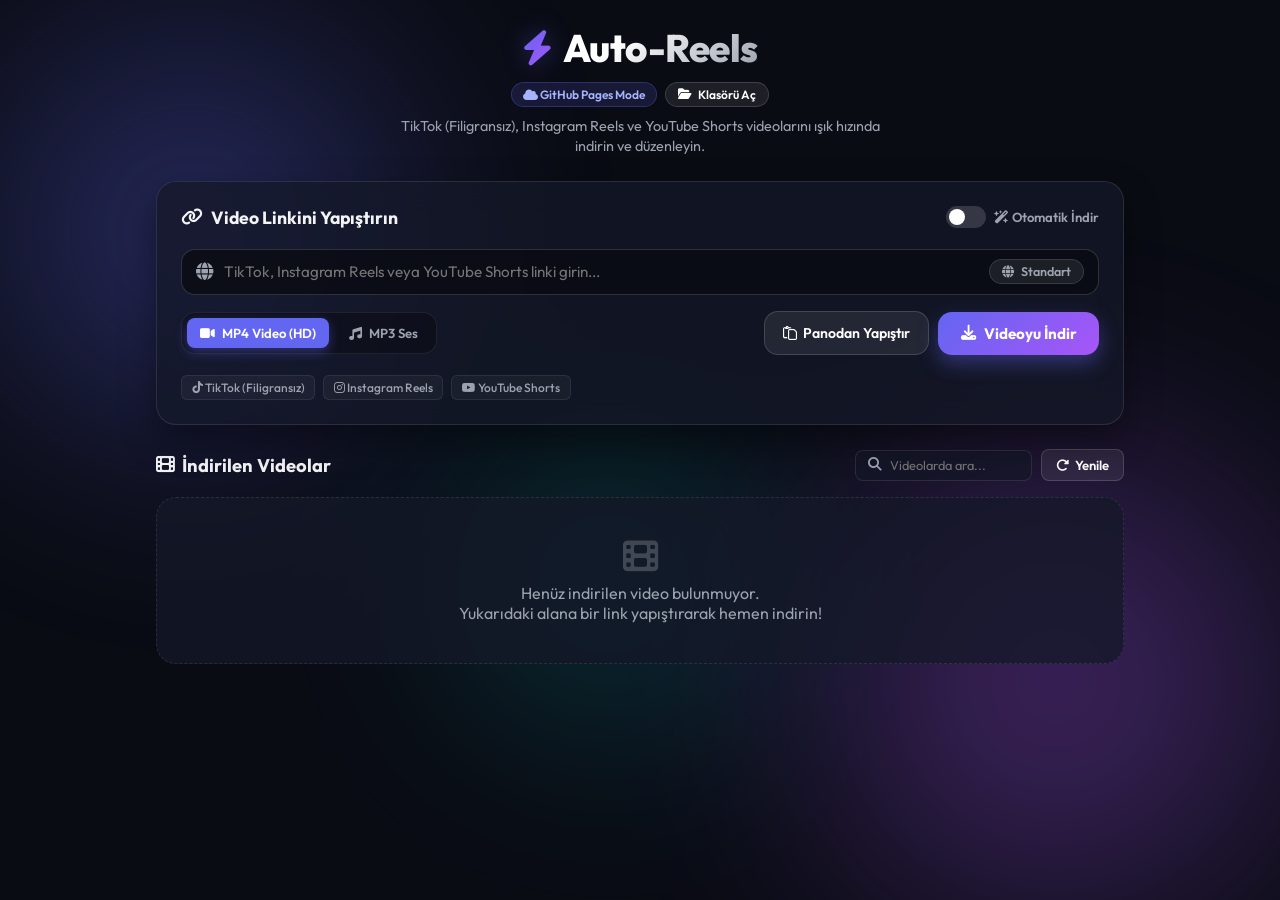
==== commit 08694287: "fix: force cache bust style.css?v=2.0 and app.js?v=2.0 for immediate mobile refresh" ====
--- a/frontend/index.html
+++ b/frontend/index.html
@@ -9,7 +9,7 @@
     <!-- Google Fonts -->
     <link rel="stylesheet" href="https://fonts.googleapis.com/css2?family=Outfit:wght@300;400;500;600;700;800&display=swap">
     <!-- Custom CSS -->
-    <link rel="stylesheet" href="style.css">
+    <link rel="stylesheet" href="style.css?v=2.0">
 </head>
 <body>
     <!-- Background Animated Blobs -->
@@ -174,6 +174,7 @@
                         <label><i class="fa-solid fa-palette"></i> Yazı Rengi:</label>
                         <div class="color-options">
                             <label class="color-chip active"><input type="radio" name="editorColor" value="white" checked> ⚪ Beyaz</label>
+                            <label class="color-chip"><input type="radio" name="editorColor" value="black"> ⚫ Siyah</label>
                             <label class="color-chip"><input type="radio" name="editorColor" value="yellow"> 🟡 Sarı</label>
                             <label class="color-chip"><input type="radio" name="editorColor" value="cyan"> 🔵 Mavi</label>
                             <label class="color-chip"><input type="radio" name="editorColor" value="red"> 🔴 Kırmızı</label>
@@ -209,6 +210,6 @@
     </div>
 
     <!-- App JS -->
-    <script src="app.js"></script>
+    <script src="app.js?v=2.0"></script>
 </body>
 </html>
--- a/frontend/style.css
+++ b/frontend/style.css
@@ -2,8 +2,8 @@
 
 :root {
     --bg-main: #0a0c14;
-    --bg-card: rgba(20, 24, 40, 0.7);
-    --bg-card-hover: rgba(28, 34, 56, 0.85);
+    --bg-card: rgba(20, 24, 40, 0.75);
+    --bg-card-hover: rgba(28, 34, 56, 0.9);
     --primary: #6366f1;
     --primary-hover: #4f46e5;
     --primary-glow: rgba(99, 102, 241, 0.4);
@@ -15,7 +15,7 @@
     --radius-sm: 8px;
     --radius-md: 14px;
     --radius-lg: 20px;
-    --transition: all 0.3s cubic-bezier(0.4, 0, 0.2, 1);
+    --transition: all 0.25s cubic-bezier(0.4, 0, 0.2, 1);
 }
 
 * {
@@ -48,7 +48,7 @@
     position: absolute;
     border-radius: 50%;
     filter: blur(90px);
-    opacity: 0.45;
+    opacity: 0.4;
     animation: float 20s infinite ease-in-out alternate;
 }
 
@@ -70,7 +70,7 @@
     width: 35vw; height: 35vw;
     background: radial-gradient(circle, #00f2fe 0%, rgba(0,0,0,0) 70%);
     animation-delay: -12s;
-    opacity: 0.25;
+    opacity: 0.2;
 }
 
 @keyframes float {
@@ -81,12 +81,12 @@
 
 /* App Container Layout */
 .app-container {
-    max-width: 1100px;
+    max-width: 1000px;
     margin: 0 auto;
-    padding: 2rem 1.2rem;
-    display: flex;
-    flex-direction: column;
-    gap: 2rem;
+    padding: 1.5rem 1rem;
+    display: flex;
+    flex-direction: column;
+    gap: 1.5rem;
 }
 
 /* Header */
@@ -95,13 +95,13 @@
     display: flex;
     flex-direction: column;
     align-items: center;
-    gap: 0.75rem;
+    gap: 0.6rem;
 }
 
 .logo-container {
     display: flex;
     align-items: center;
-    gap: 0.75rem;
+    gap: 0.6rem;
 }
 
 .logo-icon {
@@ -113,7 +113,7 @@
 }
 
 .logo-text {
-    font-size: clamp(1.6rem, 4vw, 2.5rem);
+    font-size: clamp(1.6rem, 4vw, 2.4rem);
     font-weight: 800;
     letter-spacing: -0.5px;
     background: linear-gradient(135deg, #ffffff 30%, var(--text-muted));
@@ -124,7 +124,7 @@
 .header-badges {
     display: flex;
     align-items: center;
-    gap: 0.6rem;
+    gap: 0.5rem;
     flex-wrap: wrap;
     justify-content: center;
 }
@@ -154,15 +154,13 @@
     gap: 0.35rem;
 }
 
-.btn-folder:hover {
-    background: rgba(255, 255, 255, 0.18);
-}
+.btn-folder:hover { background: rgba(255, 255, 255, 0.18); }
 
 .subtitle {
     color: var(--text-muted);
-    font-size: clamp(0.85rem, 2.5vw, 1rem);
-    max-width: 540px;
-    line-height: 1.5;
+    font-size: 0.9rem;
+    max-width: 500px;
+    line-height: 1.4;
 }
 
 /* Downloader Main Card */
@@ -172,11 +170,11 @@
     -webkit-backdrop-filter: blur(16px);
     border: 1px solid var(--border-color);
     border-radius: var(--radius-lg);
-    padding: 1.8rem;
-    box-shadow: 0 20px 40px rgba(0, 0, 0, 0.4);
-    display: flex;
-    flex-direction: column;
-    gap: 1.5rem;
+    padding: 1.5rem;
+    box-shadow: 0 15px 35px rgba(0, 0, 0, 0.4);
+    display: flex;
+    flex-direction: column;
+    gap: 1.25rem;
 }
 
 .card-header {
@@ -184,16 +182,57 @@
     align-items: center;
     justify-content: space-between;
     flex-wrap: wrap;
-    gap: 1rem;
+    gap: 0.8rem;
 }
 
 .card-header h2 {
-    font-size: 1.15rem;
+    font-size: 1.1rem;
     font-weight: 700;
     display: flex;
     align-items: center;
     gap: 0.5rem;
 }
+
+.toggle-option {
+    display: flex;
+    align-items: center;
+    gap: 0.5rem;
+    font-size: 0.82rem;
+    font-weight: 600;
+    color: var(--text-muted);
+    cursor: pointer;
+}
+
+.toggle-switch {
+    position: relative;
+    width: 40px;
+    height: 22px;
+    display: inline-block;
+}
+
+.toggle-switch input { opacity: 0; width: 0; height: 0; }
+
+.slider {
+    position: absolute;
+    cursor: pointer;
+    top: 0; left: 0; right: 0; bottom: 0;
+    background-color: rgba(255, 255, 255, 0.15);
+    transition: .3s;
+    border-radius: 22px;
+}
+
+.slider:before {
+    position: absolute;
+    content: "";
+    height: 16px; width: 16px;
+    left: 3px; bottom: 3px;
+    background-color: white;
+    transition: .3s;
+    border-radius: 50%;
+}
+
+input:checked + .slider { background-color: var(--primary); }
+input:checked + .slider:before { transform: translateX(18px); }
 
 /* Input Section */
 .input-section {
@@ -206,17 +245,17 @@
     position: relative;
     display: flex;
     align-items: center;
-    background: rgba(10, 12, 20, 0.8);
+    background: rgba(10, 12, 20, 0.85);
     border: 1px solid rgba(255, 255, 255, 0.15);
     border-radius: var(--radius-md);
-    padding: 0.5rem 0.8rem;
+    padding: 0.6rem 0.9rem;
     gap: 0.6rem;
     transition: var(--transition);
 }
 
 .input-wrapper:focus-within {
     border-color: var(--primary);
-    box-shadow: 0 0 18px var(--primary-glow);
+    box-shadow: 0 0 16px var(--primary-glow);
 }
 
 .link-icon {
@@ -231,7 +270,7 @@
     outline: none;
     color: var(--text-main);
     font-size: 0.95rem;
-    padding: 0.4rem 0;
+    padding: 0.2rem 0;
     min-width: 120px;
 }
 
@@ -242,9 +281,6 @@
     font-size: 1rem;
     cursor: pointer;
     padding: 0.2rem;
-    display: flex;
-    align-items: center;
-    justify-content: center;
 }
 
 .btn-clear-input:hover { color: #fff; }
@@ -273,7 +309,7 @@
     align-items: center;
     justify-content: space-between;
     flex-wrap: wrap;
-    gap: 1rem;
+    gap: 0.8rem;
 }
 
 .format-selector {
@@ -310,7 +346,6 @@
     display: flex;
     gap: 0.6rem;
     align-items: center;
-    flex-wrap: wrap;
 }
 
 .btn-secondary {
@@ -328,9 +363,7 @@
     transition: var(--transition);
 }
 
-.btn-secondary:hover {
-    background: rgba(255, 255, 255, 0.18);
-}
+.btn-secondary:hover { background: rgba(255, 255, 255, 0.18); }
 
 .btn-primary {
     background: linear-gradient(135deg, var(--primary), var(--accent));
@@ -357,12 +390,12 @@
 
 .supported-platforms {
     display: flex;
-    gap: 0.6rem;
+    gap: 0.5rem;
     flex-wrap: wrap;
 }
 
 .platform-tag {
-    font-size: 0.76rem;
+    font-size: 0.75rem;
     font-weight: 500;
     color: var(--text-muted);
     background: rgba(255, 255, 255, 0.04);
@@ -382,58 +415,59 @@
 
 .status-content {
     display: flex;
-    gap: 1.2rem;
+    gap: 1rem;
     align-items: center;
 }
 
 .status-thumb {
-    width: 80px;
-    height: 80px;
+    width: 75px;
+    height: 75px;
     border-radius: var(--radius-sm);
     object-fit: cover;
     border: 1px solid rgba(255, 255, 255, 0.1);
     background: #000;
+    flex-shrink: 0;
 }
 
 .status-info {
     flex: 1;
     display: flex;
     flex-direction: column;
-    gap: 0.4rem;
+    gap: 0.35rem;
+    min-width: 0;
 }
 
 .status-header {
     display: flex;
     align-items: center;
     justify-content: space-between;
-    gap: 0.6rem;
+    gap: 0.5rem;
 }
 
 .status-header h3 {
-    font-size: 1rem;
+    font-size: 0.95rem;
     font-weight: 700;
     white-space: nowrap;
     overflow: hidden;
     text-overflow: ellipsis;
-    max-width: 80%;
 }
 
 .status-uploader {
-    font-size: 0.8rem;
+    font-size: 0.78rem;
     color: var(--text-muted);
 }
 
 .progress-bar-wrapper {
     display: flex;
     flex-direction: column;
-    gap: 0.35rem;
-    margin-top: 0.4rem;
+    gap: 0.3rem;
+    margin-top: 0.3rem;
 }
 
 .progress-info {
     display: flex;
     justify-content: space-between;
-    font-size: 0.78rem;
+    font-size: 0.76rem;
     font-weight: 600;
 }
 
@@ -457,7 +491,7 @@
 .gallery-section {
     display: flex;
     flex-direction: column;
-    gap: 1.2rem;
+    gap: 1rem;
 }
 
 .gallery-header {
@@ -465,11 +499,11 @@
     align-items: center;
     justify-content: space-between;
     flex-wrap: wrap;
-    gap: 1rem;
+    gap: 0.8rem;
 }
 
 .section-title {
-    font-size: 1.2rem;
+    font-size: 1.15rem;
     font-weight: 700;
     display: flex;
     align-items: center;
@@ -499,7 +533,7 @@
     border: none;
     outline: none;
     color: #fff;
-    width: 140px;
+    width: 130px;
     font-size: 0.8rem;
 }
 
@@ -523,7 +557,7 @@
 .gallery-grid {
     display: grid;
     grid-template-columns: repeat(auto-fill, minmax(240px, 1fr));
-    gap: 1.2rem;
+    gap: 1rem;
 }
 
 .gallery-item {
@@ -537,15 +571,15 @@
 }
 
 .gallery-item:hover {
-    transform: translateY(-4px);
+    transform: translateY(-3px);
     border-color: rgba(99, 102, 241, 0.4);
-    box-shadow: 0 12px 25px rgba(0,0,0,0.35);
+    box-shadow: 0 10px 20px rgba(0,0,0,0.35);
 }
 
 .item-thumb-wrapper {
     position: relative;
     width: 100%;
-    height: 150px;
+    height: 160px;
     background: #000;
     overflow: hidden;
 }
@@ -582,12 +616,12 @@
 }
 
 .btn-play-overlay:hover {
-    transform: translate(-50%, -50%) scale(1.15);
+    transform: translate(-50%, -50%) scale(1.12);
     background: var(--primary);
 }
 
 .item-info {
-    padding: 0.85rem;
+    padding: 0.8rem;
     flex: 1;
     display: flex;
     flex-direction: column;
@@ -599,7 +633,7 @@
     font-weight: 600;
     color: #fff;
     line-height: 1.3;
-    margin-bottom: 0.5rem;
+    margin-bottom: 0.4rem;
     word-break: break-all;
     overflow-wrap: anywhere;
     display: -webkit-box;
@@ -611,27 +645,26 @@
 .item-footer {
     display: flex;
     flex-direction: column;
-    gap: 0.6rem;
-    margin-top: 0.5rem;
+    gap: 0.5rem;
+    margin-top: 0.4rem;
 }
 
 .item-size {
-    font-size: 0.75rem;
+    font-size: 0.74rem;
     color: var(--text-muted);
 }
 
 .item-actions {
     display: flex;
     gap: 0.4rem;
-    flex-wrap: wrap;
     width: 100%;
 }
 
 .btn-action {
     flex: 1;
-    padding: 0.4rem 0.5rem;
+    padding: 0.45rem 0.5rem;
     border-radius: var(--radius-sm);
-    font-size: 0.75rem;
+    font-size: 0.78rem;
     font-weight: 600;
     cursor: pointer;
     border: 1px solid rgba(255, 255, 255, 0.12);
@@ -645,10 +678,7 @@
     text-decoration: none;
 }
 
-.btn-action:hover {
-    background: rgba(255, 255, 255, 0.18);
-    color: #fff;
-}
+.btn-action:hover { background: rgba(255, 255, 255, 0.18); color: #fff; }
 
 .btn-action.btn-dl {
     background: rgba(99, 102, 241, 0.25);
@@ -656,10 +686,7 @@
     color: #a855f7;
 }
 
-.btn-action.btn-dl:hover {
-    background: var(--primary);
-    color: #fff;
-}
+.btn-action.btn-dl:hover { background: var(--primary); color: #fff; }
 
 .btn-action.btn-share {
     background: rgba(0, 242, 254, 0.15);
@@ -667,10 +694,7 @@
     color: #00f2fe;
 }
 
-.btn-action.btn-share:hover {
-    background: rgba(0, 242, 254, 0.3);
-    color: #fff;
-}
+.btn-action.btn-share:hover { background: rgba(0, 242, 254, 0.3); color: #fff; }
 
 .btn-action.btn-del {
     flex: 0 0 auto;
@@ -678,14 +702,12 @@
     border-color: rgba(239, 68, 68, 0.2);
 }
 
-.btn-action.btn-del:hover {
-    background: rgba(239, 68, 68, 0.2);
-}
+.btn-action.btn-del:hover { background: rgba(239, 68, 68, 0.2); }
 
 .empty-state {
     grid-column: 1 / -1;
     text-align: center;
-    padding: 3rem 1rem;
+    padding: 2.5rem 1rem;
     background: var(--bg-card);
     border: 1px dashed var(--border-color);
     border-radius: var(--radius-lg);
@@ -693,8 +715,8 @@
 }
 
 .empty-state i {
-    font-size: 2.5rem;
-    margin-bottom: 0.8rem;
+    font-size: 2.2rem;
+    margin-bottom: 0.6rem;
     color: rgba(255, 255, 255, 0.2);
 }
 
@@ -723,7 +745,7 @@
 }
 
 .modal-header {
-    padding: 1rem 1.2rem;
+    padding: 0.9rem 1.1rem;
     display: flex;
     align-items: center;
     justify-content: space-between;
@@ -731,12 +753,11 @@
 }
 
 .modal-header h3 {
-    font-size: 1rem;
+    font-size: 0.95rem;
     font-weight: 600;
     white-space: nowrap;
     overflow: hidden;
     text-overflow: ellipsis;
-    max-width: 80%;
 }
 
 .btn-close {
@@ -763,20 +784,20 @@
 
 /* Editor Modal Styles */
 .editor-modal-content {
-    max-width: 900px;
+    max-width: 850px;
 }
 
 .editor-body {
     display: grid;
     grid-template-columns: 1fr 1fr;
-    gap: 1.5rem;
-    padding: 1.25rem;
+    gap: 1.2rem;
+    padding: 1.2rem;
 }
 
 .editor-preview-container {
     position: relative;
     width: 100%;
-    height: 380px;
+    height: 360px;
     background: #000;
     border-radius: var(--radius-md);
     overflow: hidden;
@@ -820,17 +841,17 @@
 .editor-controls {
     display: flex;
     flex-direction: column;
-    gap: 1rem;
+    gap: 0.9rem;
 }
 
 .control-group {
     display: flex;
     flex-direction: column;
-    gap: 0.4rem;
+    gap: 0.35rem;
 }
 
 .control-group label {
-    font-size: 0.85rem;
+    font-size: 0.82rem;
     font-weight: 600;
     color: var(--text-muted);
     display: flex;
@@ -843,15 +864,13 @@
     border: 1px solid rgba(255, 255, 255, 0.15);
     border-radius: var(--radius-sm);
     color: #fff;
-    padding: 0.6rem;
-    font-size: 0.9rem;
+    padding: 0.55rem;
+    font-size: 0.88rem;
     outline: none;
     resize: none;
 }
 
-.control-group textarea:focus {
-    border-color: var(--primary);
-}
+.control-group textarea:focus { border-color: var(--primary); }
 
 .control-group input[type="range"] {
     width: 100%;
@@ -860,12 +879,12 @@
 
 .color-options, .box-options, .pos-options {
     display: flex;
-    gap: 0.4rem;
+    gap: 0.35rem;
     flex-wrap: wrap;
 }
 
 .color-chip, .box-chip, .pos-chip {
-    padding: 0.35rem 0.7rem;
+    padding: 0.35rem 0.65rem;
     border-radius: var(--radius-sm);
     font-size: 0.78rem;
     font-weight: 600;
@@ -889,49 +908,152 @@
 .btn-block {
     width: 100%;
     justify-content: center;
-    margin-top: 0.5rem;
-}
-
-@media (max-width: 768px) {
-    .editor-body { grid-template-columns: 1fr; }
-    .editor-preview-container { height: 260px; }
-}
-
-@media (max-width: 580px) {
+    margin-top: 0.4rem;
+}
+
+/* ======================================================== */
+/* NATIVE MOBILE APP INTERFACE (SCREEN WIDTH <= 640px) */
+/* ======================================================== */
+@media (max-width: 640px) {
     .app-container {
-        padding: 1rem 0.6rem;
-        gap: 1.2rem;
-    }
+        padding: 0.8rem 0.6rem;
+        gap: 1rem;
+    }
+
+    header {
+        gap: 0.4rem;
+    }
+
+    .logo-icon { font-size: 1.8rem; }
+    .logo-text { font-size: 1.6rem; }
+    .subtitle { font-size: 0.8rem; line-height: 1.3; }
 
     .downloader-card {
-        padding: 1.2rem;
+        padding: 1rem;
+        border-radius: 16px;
+        gap: 1rem;
+    }
+
+    .card-header h2 { font-size: 1rem; }
+
+    .input-wrapper {
+        padding: 0.5rem 0.7rem;
+    }
+
+    .input-wrapper input {
+        font-size: 0.88rem;
     }
 
     .options-bar {
         flex-direction: column;
         align-items: stretch;
+        gap: 0.75rem;
+    }
+
+    .format-selector {
+        width: 100%;
+        display: flex;
+    }
+
+    .format-label {
+        flex: 1;
+        justify-content: center;
+        padding: 0.55rem;
+        font-size: 0.82rem;
     }
 
     .button-group {
         width: 100%;
+        flex-direction: column;
+        gap: 0.5rem;
     }
 
     .btn-secondary, .btn-primary {
-        flex: 1;
+        width: 100%;
+        min-height: 46px;
+        font-size: 0.92rem;
         justify-content: center;
-    }
-
+        border-radius: 12px;
+    }
+
+    /* Gallery Mobile Native Grid */
     .gallery-grid {
         grid-template-columns: 1fr;
-    }
-
-    .editor-modal-content {
-        margin: 0.5rem;
-        max-height: 90vh;
+        gap: 1rem;
+    }
+
+    .gallery-item {
+        border-radius: 16px;
+    }
+
+    .item-thumb-wrapper {
+        height: 210px;
+    }
+
+    .item-actions {
+        display: grid;
+        grid-template-columns: 1fr 1fr;
+        gap: 0.4rem;
+    }
+
+    .btn-action {
+        height: 38px;
+        font-size: 0.8rem;
+        border-radius: 8px;
+    }
+
+    .btn-action.btn-del {
+        grid-column: span 2;
+        background: rgba(239, 68, 68, 0.15);
+        color: #ef4444;
+    }
+
+    /* Native App Full-Screen Modal Sheets */
+    .modal {
+        padding: 0;
+    }
+
+    .modal-content {
+        width: 100vw;
+        height: 100vh;
+        max-width: 100vw;
+        max-height: 100vh;
+        border-radius: 0;
+        display: flex;
+        flex-direction: column;
+    }
+
+    .modal-header {
+        position: sticky;
+        top: 0;
+        background: #121524;
+        z-index: 20;
+        padding: 1rem;
+    }
+
+    .editor-body {
+        grid-template-columns: 1fr;
         overflow-y: auto;
+        padding: 0.8rem;
+        gap: 1rem;
     }
 
     .editor-preview-container {
-        height: 240px;
-    }
-}
+        height: 250px;
+        flex-shrink: 0;
+    }
+
+    .color-chip, .box-chip, .pos-chip {
+        flex: 1 1 calc(50% - 0.4rem);
+        text-align: center;
+        padding: 0.5rem 0.3rem;
+        font-size: 0.78rem;
+    }
+
+    .btn-block {
+        min-height: 48px;
+        font-size: 0.95rem;
+        border-radius: 12px;
+        margin-top: 0.8rem;
+    }
+}
